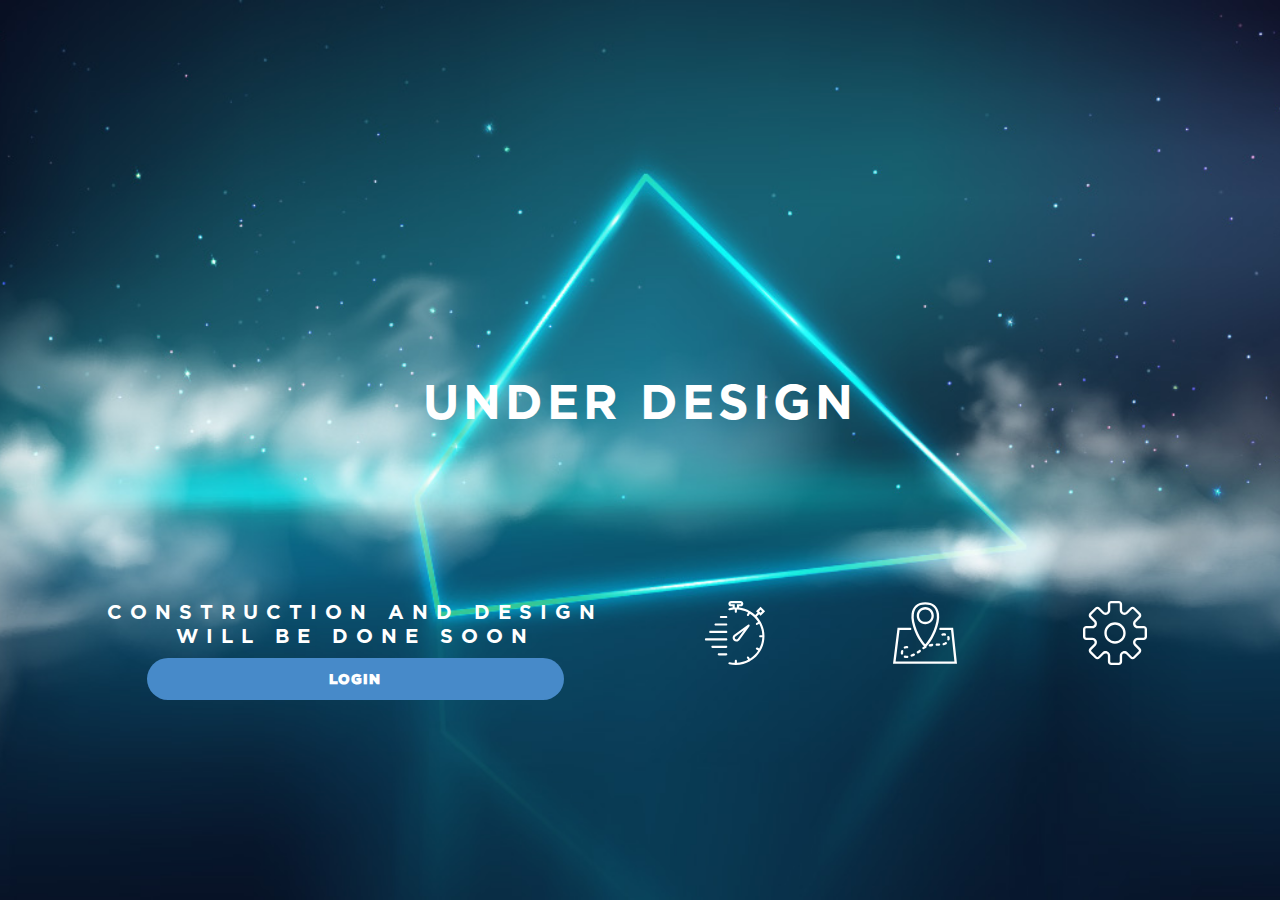
==== index.html @ 4c9754c4 "tour" ====
<!DOCTYPE html>
<html style="font-size: 16px;" lang="en">

<!---------------------------------------------------------------------->
<!------------------------------- Head --------------------------------->
<!---------------------------------------------------------------------->

<head>

    <meta name="viewport" content="width=device-width, initial-scale=1.0">
    <meta charset="utf-8">
    <meta name="keywords" content="">
    <meta name="description" content="">
    <title>Under design</title>
    <link rel="stylesheet" href="Layout/Default/CSS/index.css" media="screen">
<link rel="stylesheet" href="Docs/CSS/Bootstrap.css" media="screen">
    <script class="u-script" type="text/javascript" src="Docs/JS/Bootstrap.js" defer=""></script>
    <script class="u-script" type="text/javascript" src="Docs/JS/jquery.js" defer=""></script>
    
    <meta name="theme-color" content="#478ac9">
    <meta property="og:title" content="Under design">
    <meta property="og:description" content="">
    <meta property="og:type" content="website">

  </head>

<!---------------------------------------------------------------------->
<!------------------------------- Body --------------------------------->
<!---------------------------------------------------------------------->

  <body data-path-to-root="index.html" data-include-products="false" class="u-body u-xl-mode" data-lang="en">

<!---------------------------------------------------------------------->
<!--------------------------- HomePage --------------------------------->
<!---------------------------------------------------------------------->

    <section class="u-clearfix u-image u-section-1" id="carousel_d41f">
      <div class="u-clearfix u-sheet u-sheet-1">
        <h3 class="u-align-center u-text u-text-body-alt-color u-text-1"> Under design</h3>
        <div class="data-layout-selected u-clearfix u-expanded-width u-layout-wrap u-layout-wrap-1">
          <div class="u-gutter-0 u-layout">
            <div class="u-layout-row">
              <div class="u-align-center u-container-style u-layout-cell u-left-cell u-size-30 u-size-30-md u-layout-cell-1">
                <div class="u-container-layout u-container-layout-1">
                  <h5 class="u-text u-text-body-alt-color u-text-2"> Construction and design will be done soon</h5>
                  <a href="Includes/Languages/English/Login.html" class="u-btn u-btn-round u-button-style u-hover-palette-1-light-1 u-palette-1-base u-radius u-btn-1">Login</a>
                </div>
              </div>
              <div class="u-align-center u-container-style u-layout-cell u-size-10 u-size-30-md u-layout-cell-2">
                <div class="u-container-layout u-valign-top u-container-layout-2"><span class="u-icon u-icon-circle u-text-body-alt-color u-icon-1"><svg class="u-svg-link" preserveAspectRatio="xMidYMin slice" viewBox="0 0 60 60" ><use xmlns:xlink="http://www.w3.org/1999/xlink" xlink:href="#svg-dabe"></use></svg><svg class="u-svg-content" viewBox="0 0 60 60" x="0px" y="0px" id="svg-dabe" style="enable-background:new 0 0 60 60;"><g><path d="M31.634,37.989c1.041-0.081,1.99-0.612,2.606-1.459l9.363-12.944c0.287-0.397,0.244-0.945-0.104-1.293   c-0.348-0.347-0.896-0.39-1.293-0.104L29.26,31.555c-0.844,0.614-1.375,1.563-1.456,2.604s0.296,2.06,1.033,2.797   C29.508,37.628,30.413,38,31.354,38C31.447,38,31.54,37.996,31.634,37.989z M29.798,34.315c0.035-0.457,0.269-0.874,0.637-1.142   l7.897-5.713l-5.711,7.895c-0.27,0.371-0.687,0.604-1.144,0.64c-0.455,0.03-0.902-0.128-1.227-0.453   C29.928,35.219,29.762,34.771,29.798,34.315z"></path><path d="M54.034,19.564c-0.01-0.021-0.01-0.043-0.021-0.064c-0.012-0.02-0.031-0.031-0.044-0.05   c-1.011-1.734-2.207-3.347-3.565-4.809l2.148-2.147l1.414,1.414l4.242-4.243l-4.242-4.242l-4.243,4.242l1.415,1.415l-2.148,2.147   c-1.462-1.358-3.074-2.555-4.809-3.566c-0.019-0.013-0.03-0.032-0.05-0.044c-0.021-0.012-0.043-0.011-0.064-0.022   c-3.093-1.782-6.568-2.969-10.273-3.404V5h1.5c1.379,0,2.5-1.121,2.5-2.5S36.672,0,35.293,0h-9c-1.379,0-2.5,1.121-2.5,2.5   s1.121,2.5,2.5,2.5h1.5v1.156c-1.08,0.115-2.158,0.291-3.224,0.535c-0.538,0.123-0.875,0.66-0.751,1.198   c0.123,0.538,0.66,0.876,1.198,0.751c0.92-0.211,1.849-0.37,2.78-0.477l1.073-0.083c0.328-0.025,0.63-0.043,0.924-0.057V10   c0,0.553,0.447,1,1,1s1-0.447,1-1V8.03c3.761,0.173,7.305,1.183,10.456,2.845l-0.986,1.707c-0.276,0.479-0.112,1.09,0.366,1.366   c0.157,0.091,0.329,0.134,0.499,0.134c0.346,0,0.682-0.179,0.867-0.5l0.983-1.703c3.129,1.985,5.787,4.643,7.772,7.772   l-1.703,0.983C49.57,20.91,49.406,21.521,49.683,22c0.186,0.321,0.521,0.5,0.867,0.5c0.17,0,0.342-0.043,0.499-0.134l1.707-0.986   c1.685,3.196,2.698,6.798,2.849,10.619H53.63c-0.553,0-1,0.447-1,1s0.447,1,1,1h1.975c-0.151,3.821-1.164,7.423-2.849,10.619   l-1.707-0.986c-0.478-0.276-1.09-0.114-1.366,0.366c-0.276,0.479-0.112,1.09,0.366,1.366l1.703,0.983   c-1.985,3.129-4.643,5.787-7.772,7.772l-0.983-1.703c-0.277-0.48-0.89-0.643-1.366-0.366c-0.479,0.276-0.643,0.888-0.366,1.366   l0.986,1.707c-3.151,1.662-6.695,2.672-10.456,2.845V56c0-0.553-0.447-1-1-1s-1,0.447-1,1v1.976   c-1.597-0.055-3.199-0.255-4.776-0.617c-0.538-0.129-1.075,0.213-1.198,0.751c-0.124,0.538,0.213,1.075,0.751,1.198   C26.568,59.768,28.607,60,30.63,60c0.049,0,0.096-0.003,0.145-0.004c0.007,0,0.012,0.004,0.018,0.004   c0.008,0,0.015-0.005,0.023-0.005c4.807-0.033,9.317-1.331,13.219-3.573c0.031-0.014,0.064-0.021,0.094-0.039   c0.02-0.012,0.031-0.031,0.05-0.044c4.039-2.354,7.414-5.725,9.773-9.761c0.019-0.027,0.043-0.048,0.06-0.078   c0.012-0.021,0.011-0.043,0.021-0.064C56.317,42.476,57.63,37.89,57.63,33S56.317,23.524,54.034,19.564z M53.965,8.251l1.414,1.414   l-1.414,1.415L52.55,9.665L53.965,8.251z M29.793,6.021V3h-3.5c-0.275,0-0.5-0.225-0.5-0.5s0.225-0.5,0.5-0.5h9   c0.275,0,0.5,0.225,0.5,0.5S35.568,3,35.293,3h-3.5v3.021C31.445,6.007,31.113,6,30.793,6c-0.028,0-0.06,0.002-0.088,0.002   C30.68,6.002,30.655,6,30.63,6c-0.164,0-0.328,0.011-0.492,0.014C30.022,6.017,29.913,6.016,29.793,6.021z"></path><path d="M21.793,14h-5c-0.553,0-1,0.447-1,1s0.447,1,1,1h5c0.553,0,1-0.447,1-1S22.346,14,21.793,14z"></path><path d="M21.793,21h-10c-0.553,0-1,0.447-1,1s0.447,1,1,1h10c0.553,0,1-0.447,1-1S22.346,21,21.793,21z"></path><path d="M21.793,28h-15c-0.553,0-1,0.447-1,1s0.447,1,1,1h15c0.553,0,1-0.447,1-1S22.346,28,21.793,28z"></path><path d="M21.793,35h-19c-0.553,0-1,0.447-1,1s0.447,1,1,1h19c0.553,0,1-0.447,1-1S22.346,35,21.793,35z"></path><path d="M21.793,42h-13c-0.553,0-1,0.447-1,1s0.447,1,1,1h13c0.553,0,1-0.447,1-1S22.346,42,21.793,42z"></path><path d="M21.793,49h-7c-0.553,0-1,0.447-1,1s0.447,1,1,1h7c0.553,0,1-0.447,1-1S22.346,49,21.793,49z"></path>
                </g></svg></span>
                </div>
              </div>
              <div class="u-align-center u-container-style u-layout-cell u-size-10 u-size-30-md u-layout-cell-3">
                <div class="u-container-layout u-valign-top u-container-layout-3"><span class="u-icon u-icon-circle u-text-body-alt-color u-icon-2"><svg class="u-svg-link" preserveAspectRatio="xMidYMin slice" viewBox="0 0 55.017 55.017" ><use xmlns:xlink="http://www.w3.org/1999/xlink" xlink:href="#svg-2341"></use></svg><svg class="u-svg-content" viewBox="0 0 55.017 55.017" x="0px" y="0px" id="svg-2341" style="enable-background:new 0 0 55.017 55.017;"><g><path d="M51.688,23.013H40.789c-0.553,0-1,0.447-1,1s0.447,1,1,1h9.102l2.899,27H2.268l3.403-27h9.118c0.553,0,1-0.447,1-1   s-0.447-1-1-1H3.907L0,54.013h55.017L51.688,23.013z"></path><path d="M26.654,38.968c-0.147,0.087-0.304,0.164-0.445,0.255c-0.22,0.142-0.435,0.291-0.646,0.445   c-0.445,0.327-0.541,0.953-0.215,1.398c0.196,0.267,0.5,0.408,0.808,0.408c0.205,0,0.412-0.063,0.591-0.193   c0.178-0.131,0.359-0.257,0.548-0.379c0.321-0.208,0.662-0.403,1.014-0.581c0.468-0.237,0.658-0.791,0.462-1.269   c0.008-0.008,0.018-0.014,0.025-0.022c1.809-1.916,7.905-9.096,10.429-21.058c0.512-2.426,0.627-4.754,0.342-6.919   c-0.86-6.575-4.945-10.051-11.813-10.051c-6.866,0-10.951,3.476-11.813,10.051c-0.284,2.166-0.169,4.494,0.343,6.919   C18.783,29.818,24.783,36.97,26.654,38.968z M17.924,11.314c0.733-5.592,3.949-8.311,9.831-8.311c5.883,0,9.098,2.719,9.83,8.311   c0.255,1.94,0.148,4.043-0.316,6.247C35,28.314,29.59,35.137,27.755,37.207c-1.837-2.072-7.246-8.898-9.514-19.646   C17.776,15.357,17.67,13.255,17.924,11.314z"></path><path d="M27.755,19.925c4.051,0,7.346-3.295,7.346-7.346s-3.295-7.346-7.346-7.346s-7.346,3.295-7.346,7.346   S23.704,19.925,27.755,19.925z M27.755,7.234c2.947,0,5.346,2.398,5.346,5.346s-2.398,5.346-5.346,5.346s-5.346-2.398-5.346-5.346   S24.808,7.234,27.755,7.234z"></path><path d="M31.428,37.17c-0.54,0.114-0.884,0.646-0.769,1.187c0.1,0.47,0.515,0.791,0.977,0.791c0.069,0,0.14-0.007,0.21-0.022   c0.586-0.124,1.221-0.229,1.886-0.313c0.548-0.067,0.938-0.567,0.869-1.115c-0.068-0.549-0.563-0.945-1.115-0.869   C32.763,36.918,32.07,37.033,31.428,37.17z"></path><path d="M36.599,37.576c0.022,0.537,0.466,0.957,0.998,0.957c0.015,0,0.029,0,0.044-0.001l2.001-0.083   c0.551-0.025,0.979-0.493,0.953-1.044c-0.025-0.553-0.539-0.984-1.044-0.954l-1.996,0.083   C37.003,36.557,36.575,37.023,36.599,37.576z"></path><path d="M22.433,42.177c-0.514,0.388-1.045,0.761-1.58,1.107c-0.463,0.301-0.595,0.92-0.294,1.384   c0.191,0.295,0.513,0.455,0.84,0.455c0.187,0,0.375-0.052,0.544-0.161c0.573-0.372,1.144-0.772,1.695-1.188   c0.44-0.333,0.528-0.96,0.196-1.401C23.501,41.936,22.876,41.844,22.433,42.177z"></path><path d="M44.72,35.583c-0.338,0.237-0.777,0.409-1.346,0.526c-0.541,0.111-0.889,0.641-0.777,1.182   c0.098,0.473,0.514,0.798,0.979,0.798c0.067,0,0.135-0.007,0.203-0.021c0.842-0.174,1.526-0.452,2.096-0.853l0.134-0.098   c0.44-0.334,0.527-0.961,0.194-1.401c-0.334-0.44-0.96-0.526-1.401-0.194L44.72,35.583z"></path><path d="M8.86,43.402c0.145-0.533-0.171-1.082-0.704-1.226c-0.529-0.149-1.082,0.169-1.226,0.704   c-0.126,0.464-0.201,0.938-0.225,1.405C6.7,44.4,6.697,44.516,6.697,44.638c0.001,0.196,0.01,0.392,0.029,0.587   c0.053,0.515,0.487,0.898,0.994,0.898c0.033,0,0.067-0.002,0.103-0.005c0.549-0.057,0.949-0.547,0.894-1.097   c-0.014-0.131-0.019-0.264-0.02-0.39c0-0.083,0.003-0.166,0.007-0.248C8.72,44.059,8.772,43.728,8.86,43.402z"></path><path d="M44.698,27.81c-0.794-0.106-1.604-0.041-2.386,0.181c-0.532,0.149-0.841,0.702-0.69,1.233   c0.124,0.441,0.525,0.729,0.961,0.729c0.091,0,0.182-0.012,0.272-0.038c0.52-0.146,1.055-0.192,1.575-0.122   c0.562,0.07,1.052-0.311,1.125-0.857C45.629,28.387,45.245,27.884,44.698,27.81z"></path><path d="M46.688,32.764c-0.163,0.527,0.133,1.088,0.66,1.25c0.099,0.031,0.197,0.045,0.295,0.045c0.428,0,0.823-0.275,0.955-0.705   c0.099-0.318,0.16-0.641,0.183-0.963c0.005-0.083,0.008-0.167,0.008-0.25c0-0.468-0.086-0.937-0.255-1.392   c-0.192-0.519-0.771-0.781-1.285-0.59c-0.519,0.192-0.782,0.768-0.59,1.285c0.086,0.232,0.13,0.467,0.13,0.696l-0.003,0.117   C46.774,32.423,46.742,32.589,46.688,32.764z"></path><path d="M17.481,45.164c-0.586,0.275-1.183,0.53-1.774,0.759c-0.515,0.198-0.771,0.777-0.572,1.293   c0.153,0.396,0.531,0.64,0.933,0.64c0.12,0,0.242-0.021,0.36-0.067c0.635-0.245,1.275-0.519,1.903-0.813   c0.5-0.234,0.715-0.83,0.48-1.33C18.578,45.145,17.984,44.928,17.481,45.164z"></path><path d="M10.201,41.001c0.161,0,0.325-0.039,0.478-0.122c0.288-0.157,0.595-0.255,0.911-0.289c0.135-0.016,0.273-0.016,0.406,0.002   c0.563,0.073,1.05-0.313,1.122-0.86c0.072-0.548-0.313-1.05-0.86-1.122c-0.298-0.039-0.601-0.041-0.891-0.008   c-0.574,0.063-1.128,0.239-1.646,0.521c-0.485,0.265-0.664,0.871-0.399,1.356C9.504,40.813,9.847,41.001,10.201,41.001z"></path><path d="M9.993,48.842c0.216,0.056,0.436,0.098,0.654,0.124c0.256,0.031,0.512,0.047,0.769,0.047c0.313,0,0.627-0.022,0.94-0.062   c0.548-0.069,0.937-0.569,0.867-1.117s-0.567-0.934-1.117-0.867c-0.404,0.052-0.812,0.064-1.216,0.015   c-0.132-0.017-0.264-0.042-0.394-0.075c-0.535-0.143-1.08,0.181-1.22,0.716C9.139,48.158,9.459,48.704,9.993,48.842z"></path>
                </g></svg></span>
                </div>
              </div>
              <div class="u-align-center u-container-style u-layout-cell u-right-cell u-size-10 u-size-30-md u-layout-cell-4">
                <div class="u-container-layout u-valign-top u-container-layout-4"><span class="u-icon u-icon-circle u-text-body-alt-color u-icon-3"><svg class="u-svg-link" preserveAspectRatio="xMidYMin slice" viewBox="0 0 54 54" ><use xmlns:xlink="http://www.w3.org/1999/xlink" xlink:href="#svg-b0f9"></use></svg><svg class="u-svg-content" viewBox="0 0 54 54" x="0px" y="0px" id="svg-b0f9" style="enable-background:new 0 0 54 54;"><g><path d="M51.22,21h-5.052c-0.812,0-1.481-0.447-1.792-1.197s-0.153-1.54,0.42-2.114l3.572-3.571   c0.525-0.525,0.814-1.224,0.814-1.966c0-0.743-0.289-1.441-0.814-1.967l-4.553-4.553c-1.05-1.05-2.881-1.052-3.933,0l-3.571,3.571   c-0.574,0.573-1.366,0.733-2.114,0.421C33.447,9.313,33,8.644,33,7.832V2.78C33,1.247,31.753,0,30.22,0H23.78   C22.247,0,21,1.247,21,2.78v5.052c0,0.812-0.447,1.481-1.197,1.792c-0.748,0.313-1.54,0.152-2.114-0.421l-3.571-3.571   c-1.052-1.052-2.883-1.05-3.933,0l-4.553,4.553c-0.525,0.525-0.814,1.224-0.814,1.967c0,0.742,0.289,1.44,0.814,1.966l3.572,3.571   c0.573,0.574,0.73,1.364,0.42,2.114S8.644,21,7.832,21H2.78C1.247,21,0,22.247,0,23.78v6.439C0,31.753,1.247,33,2.78,33h5.052   c0.812,0,1.481,0.447,1.792,1.197s0.153,1.54-0.42,2.114l-3.572,3.571c-0.525,0.525-0.814,1.224-0.814,1.966   c0,0.743,0.289,1.441,0.814,1.967l4.553,4.553c1.051,1.051,2.881,1.053,3.933,0l3.571-3.572c0.574-0.573,1.363-0.731,2.114-0.42   c0.75,0.311,1.197,0.98,1.197,1.792v5.052c0,1.533,1.247,2.78,2.78,2.78h6.439c1.533,0,2.78-1.247,2.78-2.78v-5.052   c0-0.812,0.447-1.481,1.197-1.792c0.751-0.312,1.54-0.153,2.114,0.42l3.571,3.572c1.052,1.052,2.883,1.05,3.933,0l4.553-4.553   c0.525-0.525,0.814-1.224,0.814-1.967c0-0.742-0.289-1.44-0.814-1.966l-3.572-3.571c-0.573-0.574-0.73-1.364-0.42-2.114   S45.356,33,46.168,33h5.052c1.533,0,2.78-1.247,2.78-2.78V23.78C54,22.247,52.753,21,51.22,21z M52,30.22   C52,30.65,51.65,31,51.22,31h-5.052c-1.624,0-3.019,0.932-3.64,2.432c-0.622,1.5-0.295,3.146,0.854,4.294l3.572,3.571   c0.305,0.305,0.305,0.8,0,1.104l-4.553,4.553c-0.304,0.304-0.799,0.306-1.104,0l-3.571-3.572c-1.149-1.149-2.794-1.474-4.294-0.854   c-1.5,0.621-2.432,2.016-2.432,3.64v5.052C31,51.65,30.65,52,30.22,52H23.78C23.35,52,23,51.65,23,51.22v-5.052   c0-1.624-0.932-3.019-2.432-3.64c-0.503-0.209-1.021-0.311-1.533-0.311c-1.014,0-1.997,0.4-2.761,1.164l-3.571,3.572   c-0.306,0.306-0.801,0.304-1.104,0l-4.553-4.553c-0.305-0.305-0.305-0.8,0-1.104l3.572-3.571c1.148-1.148,1.476-2.794,0.854-4.294   C10.851,31.932,9.456,31,7.832,31H2.78C2.35,31,2,30.65,2,30.22V23.78C2,23.35,2.35,23,2.78,23h5.052   c1.624,0,3.019-0.932,3.64-2.432c0.622-1.5,0.295-3.146-0.854-4.294l-3.572-3.571c-0.305-0.305-0.305-0.8,0-1.104l4.553-4.553   c0.304-0.305,0.799-0.305,1.104,0l3.571,3.571c1.147,1.147,2.792,1.476,4.294,0.854C22.068,10.851,23,9.456,23,7.832V2.78   C23,2.35,23.35,2,23.78,2h6.439C30.65,2,31,2.35,31,2.78v5.052c0,1.624,0.932,3.019,2.432,3.64   c1.502,0.622,3.146,0.294,4.294-0.854l3.571-3.571c0.306-0.305,0.801-0.305,1.104,0l4.553,4.553c0.305,0.305,0.305,0.8,0,1.104   l-3.572,3.571c-1.148,1.148-1.476,2.794-0.854,4.294c0.621,1.5,2.016,2.432,3.64,2.432h5.052C51.65,23,52,23.35,52,23.78V30.22z"></path><path d="M27,18c-4.963,0-9,4.037-9,9s4.037,9,9,9s9-4.037,9-9S31.963,18,27,18z M27,34c-3.859,0-7-3.141-7-7s3.141-7,7-7   s7,3.141,7,7S30.859,34,27,34z"></path>
                </g></svg></span>
                </div>
              </div>
            </div>
          </div>
        </div>
      </div>
    </section>
  
</body>
</html>
---- Layout/Default/CSS/index.css ----
.u-section-1 {
  background-image: url("../images/11.jpg");
  background-position: 50% 50%;
}

.u-section-1 .u-sheet-1 {
  min-height: 100vh;
}

.u-section-1 .u-text-1 {
  text-transform: uppercase;
  letter-spacing: 4px;
  font-weight: 500;
  font-size: 3rem;
  width: 740px;
  margin: 377px auto 0;
}

.u-section-1 .u-layout-wrap-1 {
  margin: 136px auto 0 0;
}

.u-section-1 .u-layout-cell-1 {
  min-height: 174px;
}

.u-section-1 .u-container-layout-1 {
  padding: 30px;
}

.u-section-1 .u-text-2 {
  margin-top: 0;
  text-transform: uppercase;
  letter-spacing: 8px;
  font-weight: 500;
  margin-bottom: 0;
}

.u-section-1 .u-btn-1 {
  --radius: 50px;
  font-weight: 700;
  text-transform: uppercase;
  font-size: 0.875rem;
  letter-spacing: 1px;
  margin: 9px auto 0;
  padding: 10px 183px 10px 182px;
}

.u-section-1 .u-layout-cell-2 {
  min-height: 174px;
}

.u-section-1 .u-container-layout-2 {
  padding: 30px;
}

.u-section-1 .u-icon-1 {
  height: 64px;
  width: 64px;
  margin: 0 auto;
}

.u-section-1 .u-layout-cell-3 {
  min-height: 174px;
}

.u-section-1 .u-container-layout-3 {
  padding: 30px;
}

.u-section-1 .u-icon-2 {
  height: 64px;
  width: 64px;
  margin: 0 auto;
}

.u-section-1 .u-layout-cell-4 {
  min-height: 174px;
}

.u-section-1 .u-container-layout-4 {
  padding: 30px;
}

.u-section-1 .u-icon-3 {
  height: 64px;
  width: 64px;
  margin: 0 auto;
}

@media (max-width: 1199px) {
  .u-section-1 .u-layout-wrap-1 {
    margin-right: initial;
    margin-left: initial;
  }

  .u-section-1 .u-layout-cell-1 {
    min-height: 143px;
  }

  .u-section-1 .u-layout-cell-2 {
    min-height: 143px;
  }

  .u-section-1 .u-layout-cell-3 {
    min-height: 143px;
  }

  .u-section-1 .u-layout-cell-4 {
    min-height: 143px;
  }
}

@media (max-width: 991px) {
  .u-section-1 .u-text-1 {
    width: 720px;
  }

  .u-section-1 .u-layout-cell-1 {
    min-height: 100px;
  }

  .u-section-1 .u-layout-cell-2 {
    min-height: 100px;
  }

  .u-section-1 .u-layout-cell-3 {
    min-height: 100px;
  }

  .u-section-1 .u-layout-cell-4 {
    min-height: 100px;
  }
}

@media (max-width: 767px) {
  .u-section-1 .u-text-1 {
    width: 540px;
  }

  .u-section-1 .u-container-layout-1 {
    padding-left: 10px;
    padding-right: 10px;
  }

  .u-section-1 .u-container-layout-2 {
    padding-left: 10px;
    padding-right: 10px;
  }

  .u-section-1 .u-container-layout-3 {
    padding-left: 10px;
    padding-right: 10px;
  }

  .u-section-1 .u-container-layout-4 {
    padding-left: 10px;
    padding-right: 10px;
  }
}

@media (max-width: 575px) {
  .u-section-1 .u-text-1 {
    width: 340px;
  }
}@font-face {
  font-family: 'GothamBold';
  font-style: normal;
  font-weight: 400;
  src: url(../Fonts/GothamBold.otf);
}@font-face {
  font-family: 'GothamRegular';
  font-style: normal;
  font-weight: 400;
  src: url(../Fonts/GothamRegular.otf);
}
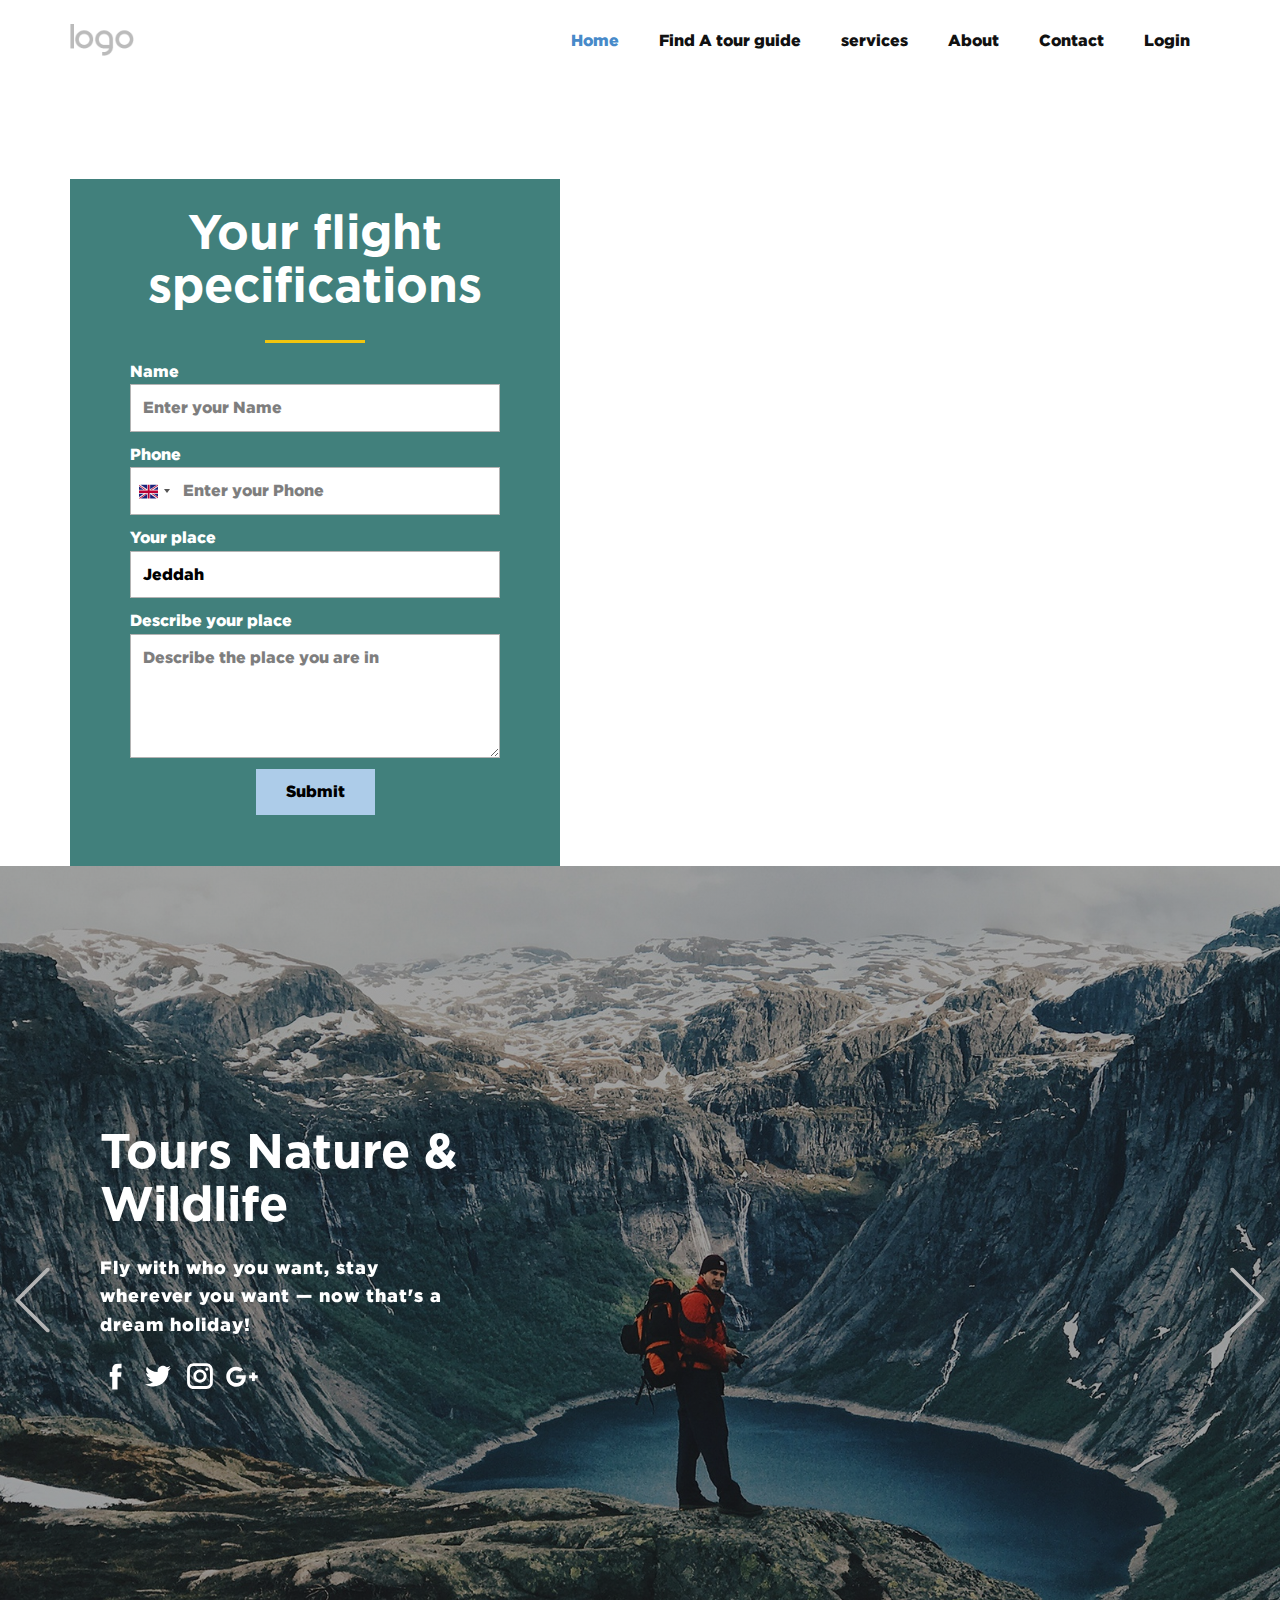
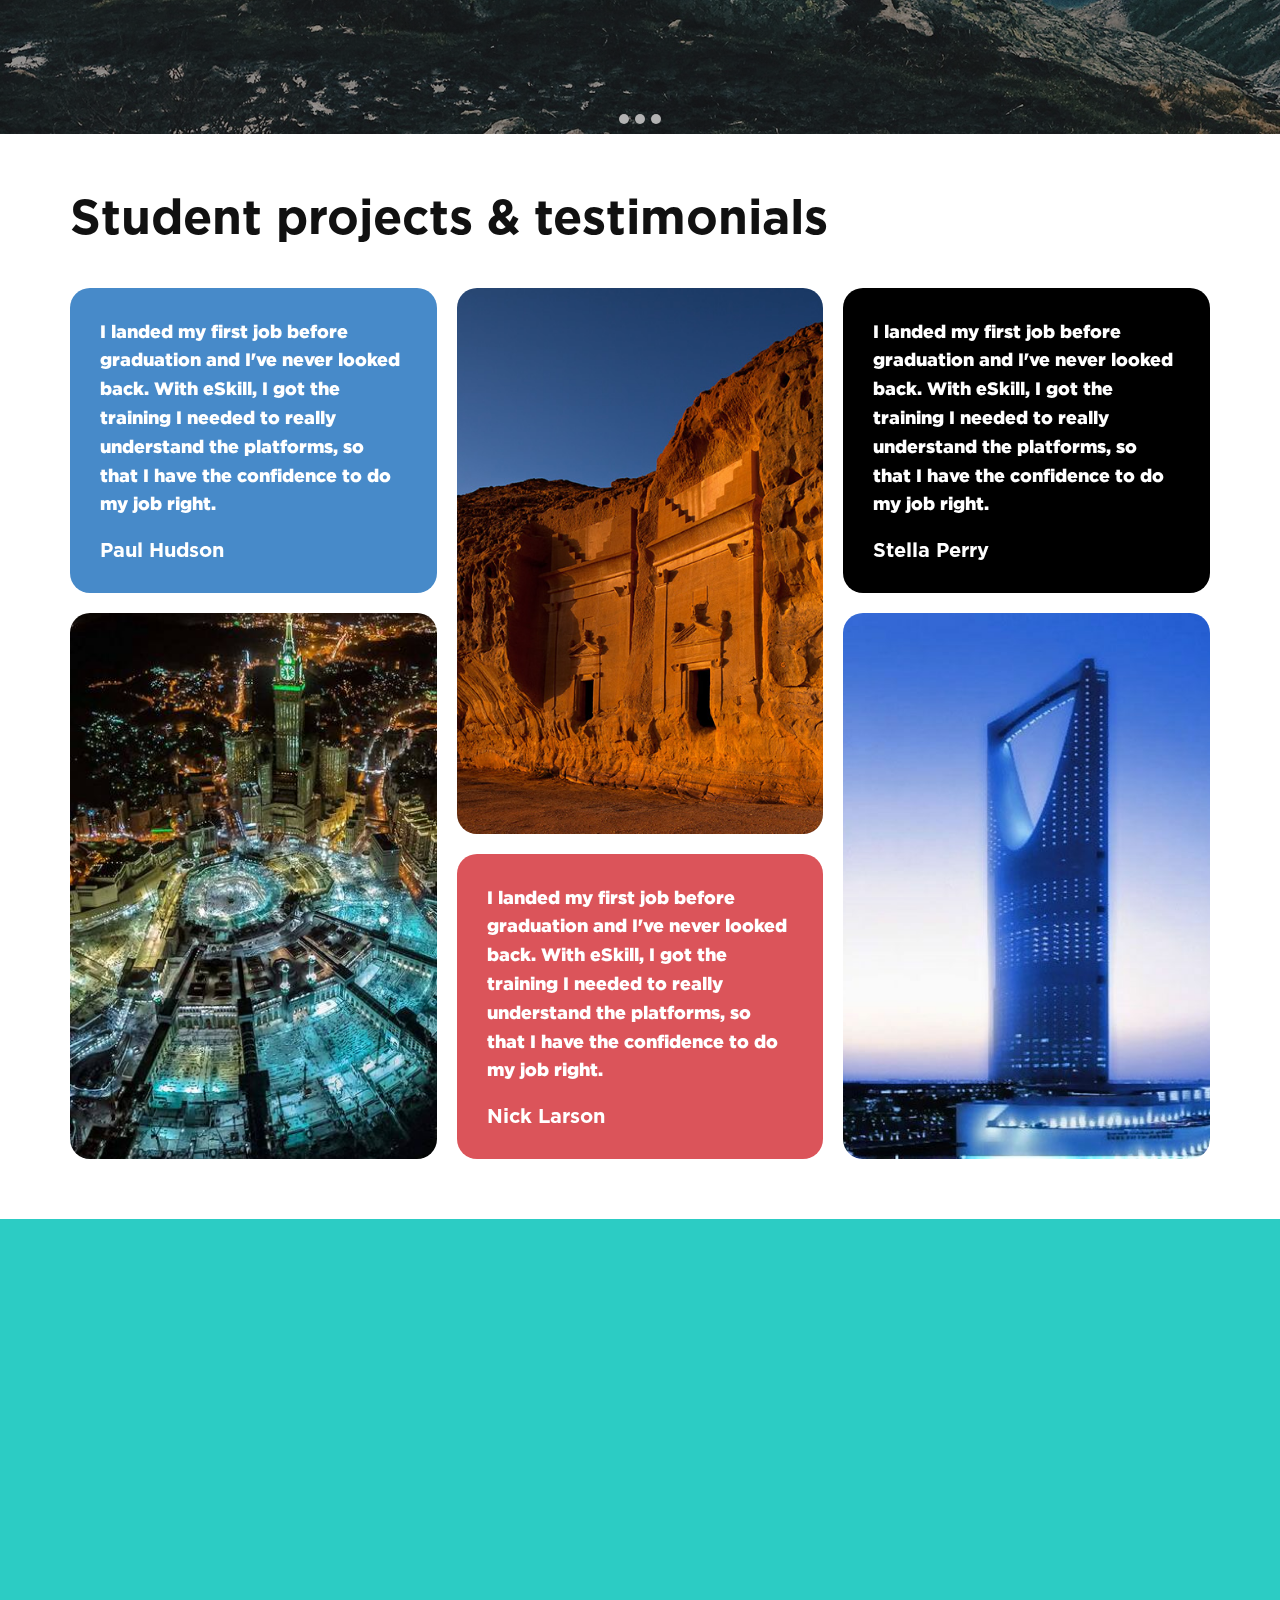
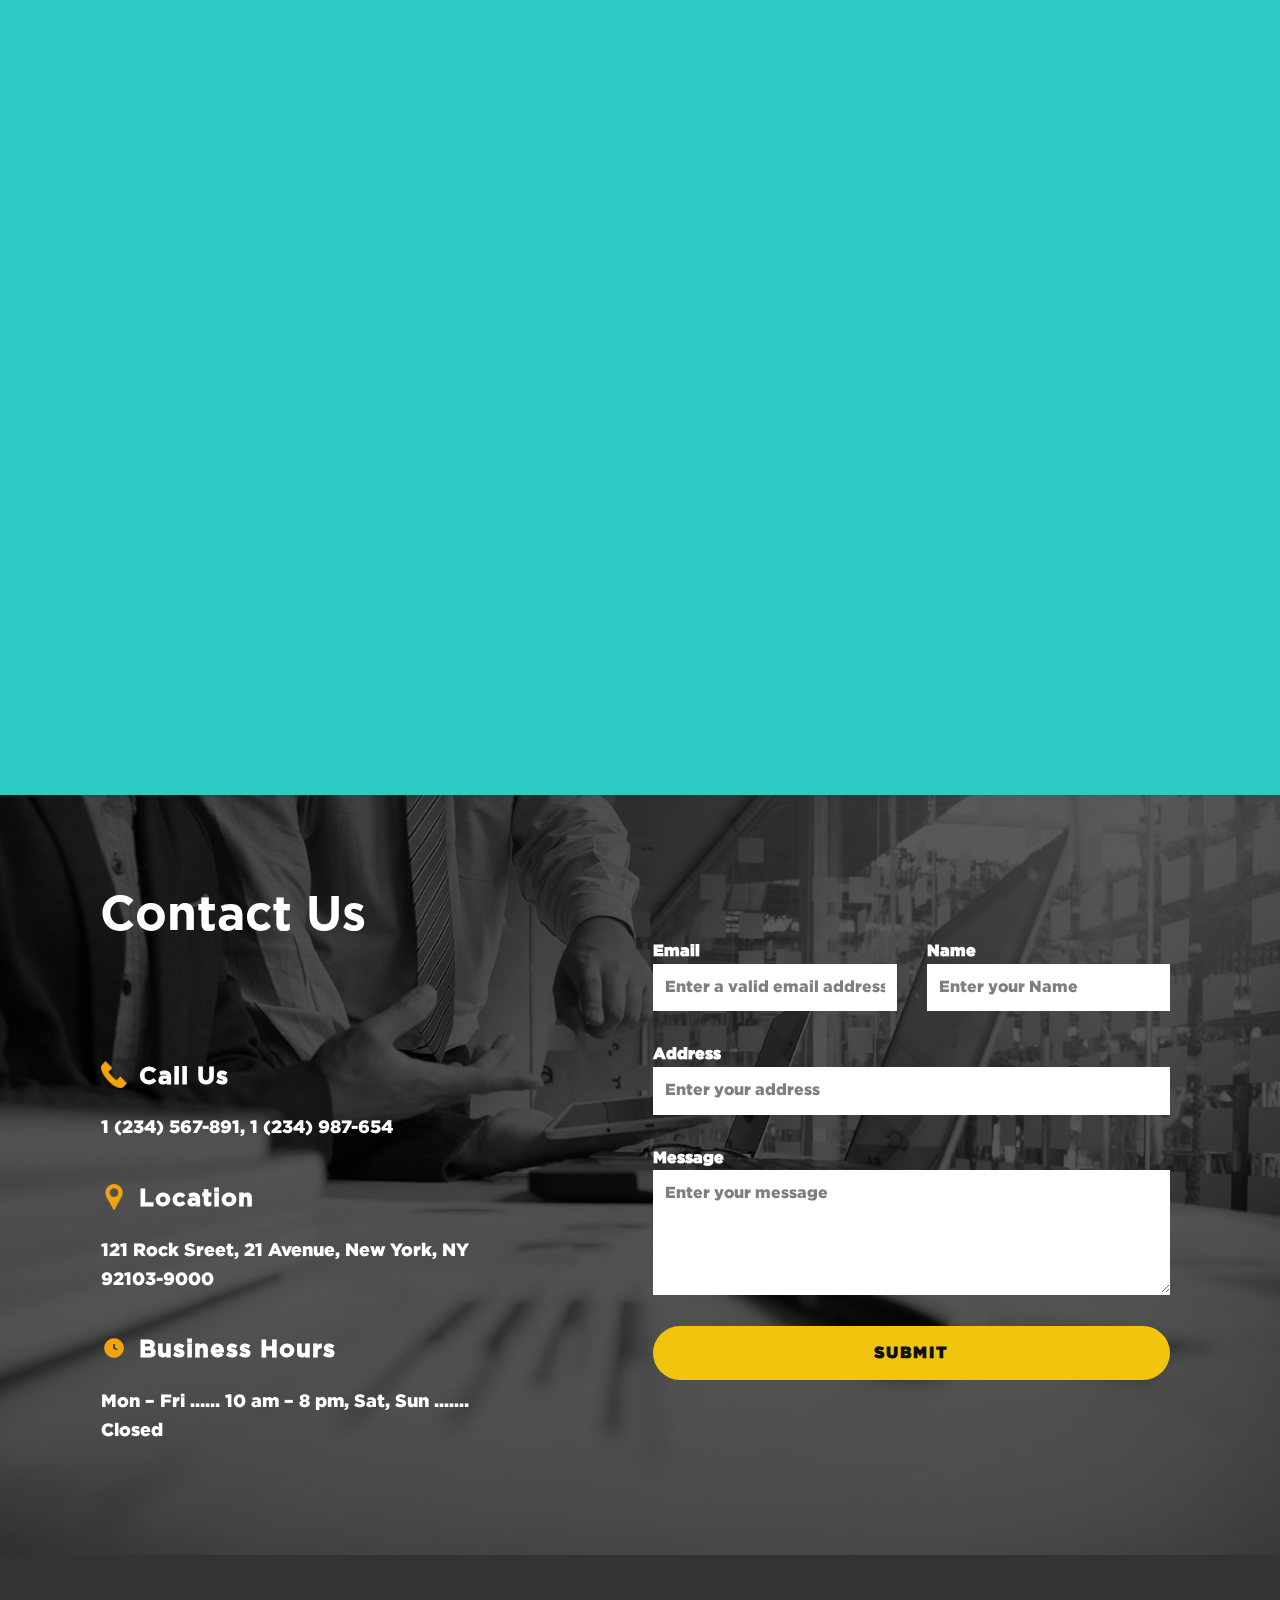
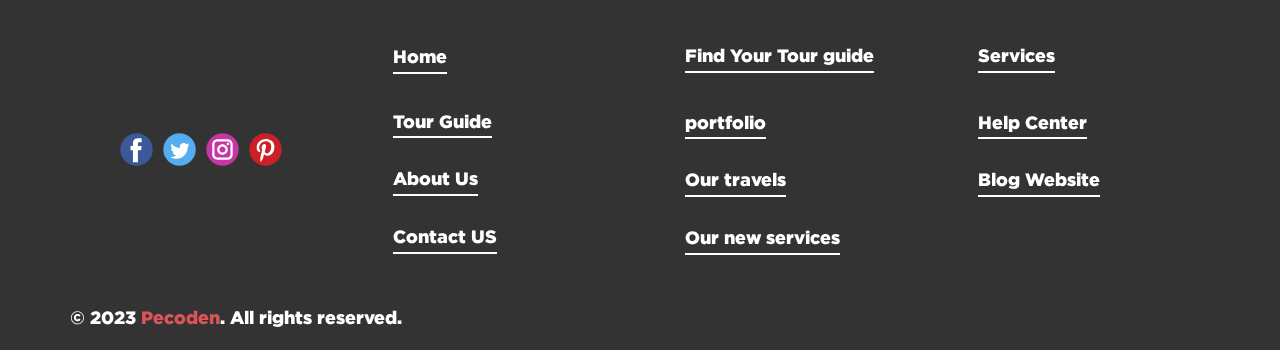
==== commit 298b71a2: "add files" ====
--- a/index.html
+++ b/index.html
@@ -1,71 +1,397 @@
 <!DOCTYPE html>
-<html style="font-size: 16px;" lang="en">
-
-<!---------------------------------------------------------------------->
-<!------------------------------- Head --------------------------------->
-<!---------------------------------------------------------------------->
-
-<head>
-
+<html style="font-size: 16px;" lang="en"><head>
     <meta name="viewport" content="width=device-width, initial-scale=1.0">
     <meta charset="utf-8">
     <meta name="keywords" content="">
     <meta name="description" content="">
-    <title>Under design</title>
-    <link rel="stylesheet" href="Layout/Default/CSS/index.css" media="screen">
-<link rel="stylesheet" href="Docs/CSS/Bootstrap.css" media="screen">
+    <title>Home</title>
+    <link rel="stylesheet" href="Docs/CSS/Bootstrap.css" media="screen">
+<link rel="stylesheet" href="Layout/Default/CSS/Home.css" media="screen">
+    <script class="u-script" type="text/javascript" src="Docs/JS/jquery.js" defer=""></script>
     <script class="u-script" type="text/javascript" src="Docs/JS/Bootstrap.js" defer=""></script>
-    <script class="u-script" type="text/javascript" src="Docs/JS/jquery.js" defer=""></script>
+    <meta name="referrer" content="origin">
+    
+    <link id="u-page-google-font" rel="stylesheet" href="https://fonts.googleapis.com/css?family=Montserrat:100,100i,200,200i,300,300i,400,400i,500,500i,600,600i,700,700i,800,800i,900,900i|PT+Sans:400,400i,700,700i">
+    
     
     <meta name="theme-color" content="#478ac9">
-    <meta property="og:title" content="Under design">
+    <meta property="og:title" content="Home">
     <meta property="og:description" content="">
     <meta property="og:type" content="website">
-
-  </head>
-
-<!---------------------------------------------------------------------->
-<!------------------------------- Body --------------------------------->
-<!---------------------------------------------------------------------->
-
-  <body data-path-to-root="index.html" data-include-products="false" class="u-body u-xl-mode" data-lang="en">
-
-<!---------------------------------------------------------------------->
-<!--------------------------- HomePage --------------------------------->
-<!---------------------------------------------------------------------->
-
-    <section class="u-clearfix u-image u-section-1" id="carousel_d41f">
+  <meta data-intl-tel-input-cdn-path="intlTelInput/"></head>
+  <body data-home-page="index.html" data-home-page-title="Home" data-path-to-root="./" data-include-products="false" class="u-body u-xl-mode" data-lang="en"><header class="u-clearfix u-header u-header" id="sec-9969"><div class="u-clearfix u-sheet u-sheet-1">
+        <a href="index.html" class="u-image u-logo u-image-1" title="Home">
+          <img src="Layout/Default/images/default-logo.png" class="u-logo-image u-logo-image-1">
+        </a>
+        <nav class="u-menu u-menu-one-level u-offcanvas u-menu-1">
+          <div class="menu-collapse" style="font-size: 1rem; letter-spacing: 0px;">
+            <a class="u-button-style u-custom-left-right-menu-spacing u-custom-padding-bottom u-custom-top-bottom-menu-spacing u-nav-link u-text-active-palette-1-base u-text-hover-palette-2-base" href="#">
+              <svg class="u-svg-link" viewBox="0 0 24 24"><use xmlns:xlink="http://www.w3.org/1999/xlink" xlink:href="#menu-hamburger"></use></svg>
+              <svg class="u-svg-content" version="1.1" id="menu-hamburger" viewBox="0 0 16 16" x="0px" y="0px" xmlns:xlink="http://www.w3.org/1999/xlink" xmlns="http://www.w3.org/2000/svg"><g><rect y="1" width="16" height="2"></rect><rect y="7" width="16" height="2"></rect><rect y="13" width="16" height="2"></rect>
+</g></svg>
+            </a>
+          </div>
+          <div class="u-custom-menu u-nav-container">
+            <ul class="u-nav u-unstyled u-nav-1"><li class="u-nav-item"><a class="u-button-style u-nav-link u-text-active-palette-1-base u-text-hover-palette-2-base" href="index.html" style="padding: 10px 20px;">Home</a>
+</li><li class="u-nav-item"><a class="u-button-style u-nav-link u-text-active-palette-1-base u-text-hover-palette-2-base" href="Includes/Languages/English/Tour-guide.html" style="padding: 10px 20px;">Find A tour guide</a>
+</li><li class="u-nav-item"><a class="u-button-style u-nav-link u-text-active-palette-1-base u-text-hover-palette-2-base" href="Includes/Languages/English/services.html" style="padding: 10px 20px;">services</a>
+</li><li class="u-nav-item"><a class="u-button-style u-nav-link u-text-active-palette-1-base u-text-hover-palette-2-base" href="Includes/Languages/English/About.html" style="padding: 10px 20px;">About</a>
+</li><li class="u-nav-item"><a class="u-button-style u-nav-link u-text-active-palette-1-base u-text-hover-palette-2-base" href="Includes/Languages/English/Contact.html" style="padding: 10px 20px;">Contact</a>
+</li><li class="u-nav-item"><a class="u-button-style u-nav-link u-text-active-palette-1-base u-text-hover-palette-2-base" href="Includes/Languages/English/Login.html" style="padding: 10px 20px;">Login</a>
+</li></ul>
+          </div>
+          <div class="u-custom-menu u-nav-container-collapse">
+            <div class="u-black u-container-style u-inner-container-layout u-opacity u-opacity-95 u-sidenav">
+              <div class="u-inner-container-layout u-sidenav-overflow">
+                <div class="u-menu-close"></div>
+                <ul class="u-align-center u-nav u-popupmenu-items u-unstyled u-nav-2"><li class="u-nav-item"><a class="u-button-style u-nav-link" href="index.html">Home</a>
+</li><li class="u-nav-item"><a class="u-button-style u-nav-link" href="Includes/Languages/English/Tour-guide.html">Find A tour guide</a>
+</li><li class="u-nav-item"><a class="u-button-style u-nav-link" href="Includes/Languages/English/services.html">services</a>
+</li><li class="u-nav-item"><a class="u-button-style u-nav-link" href="Includes/Languages/English/About.html">About</a>
+</li><li class="u-nav-item"><a class="u-button-style u-nav-link" href="Includes/Languages/English/Contact.html">Contact</a>
+</li><li class="u-nav-item"><a class="u-button-style u-nav-link" href="Includes/Languages/English/Login.html">Login</a>
+</li></ul>
+              </div>
+            </div>
+            <div class="u-black u-menu-overlay u-opacity u-opacity-70"></div>
+          </div>
+        </nav>
+      </div></header>
+    <section class="u-clearfix u-video u-section-1" id="sec-6d13">
+      <div class="u-background-video u-expanded" >
+        <div class="embed-responsive embed-responsive-1">
+          <iframe style="position: absolute;top: 0;left: 0;width: 100%;height: 100%;" class="embed-responsive-item" src="https://www.youtube.com/embed/VsJij8Sl6JE?playlist=VsJij8Sl6JE&amp;loop=1&amp;mute=1&amp;showinfo=0&amp;controls=0&amp;start=0&amp;autoplay=1" data-autoplay="1" frameborder="0" allowfullscreen=""></iframe>
+        </div>
+        <div class="u-video-shading"></div>
+      </div>
+      <div class="u-clearfix u-sheet u-valign-bottom u-sheet-1">
+        <div class="u-container-style u-group u-palette-4-dark-2 u-group-1">
+          <div class="u-container-layout u-container-layout-1">
+            <h2 class="u-align-center u-text u-text-default u-text-1"> Your flight specifications</h2>
+            <div class="u-border-3 u-border-palette-3-base u-line u-line-horizontal u-line-1"></div>
+            <div class="custom-expanded u-form u-form-1">
+              <form action="#" class="u-clearfix u-form-spacing-10 u-form-vertical u-inner-form" source="email" name="form-1" style="padding: 10px;">
+                <div class="u-form-group u-form-name">
+                  <label for="name-55ed" class="u-label">Name</label>
+                  <input type="text" placeholder="Enter your Name" id="name-55ed" name="name" class="u-input u-input-rectangle" required="">
+                </div>
+                <div class="u-form-group u-form-phone">
+                  <label for="email-55ed" class="u-label">Phone</label>
+                  <div class="iti iti--allow-dropdown">
+                    <div class="iti__flag-container">
+                      <div class="iti__selected-flag" role="combobox" aria-controls="iti-0__country-listbox" aria-owns="iti-0__country-listbox" aria-expanded="false" tabindex="0" title="United States: +1" aria-activedescendant="iti-0__item-us-preferred"><!--div class="iti__flag iti__us"></div-->
+                        <svg version="1.1" id="Layer_1" xmlns="http://www.w3.org/2000/svg" xmlns:xlink="http://www.w3.org/1999/xlink" x="0px" y="0px" width="112px" height="112px" viewBox="0 0 112 112" enable-background="new 0 0 112 112" xml:space="preserve" style="width: 1.2em; height: 1.2em;"><path fill="#EDEDED" d="M51.3,63.9V96h-3.5V70.7L11,96H7.1l39.8-27.3h-7.8L0,95.5v-7.8l27.5-19H0v-4.8C0,63.9,51.3,63.9,51.3,63.9z
+	 M61.7,96h3.4V70.7l37,25.3h9.9v-0.8L73.2,68.7H81l31,21.2v-3.1L85.4,68.7H112v-4.8H61.7V96z M51.3,16h-3.5v26.9L8.8,16H0v0.8
+	l40.9,28.1h-7.7L0,22.1v3.8l27.5,19H0v4.8h51.3V16z M67.3,44.9L109.4,16h-5.1L65.1,42.9V16h-3.4v33.7H112v-4.8H85.4L112,26.6v-7
+	L75,44.9H67.3z"></path><path fill="#1A237B" d="M65.1,42.9V16h39.2L65.1,42.9z M47.8,16h-39l39,26.9V16z M112,44.9V26.6L85.4,44.9H112z M112,86.8V68.7H85.4
+	L112,86.8z M11,96h36.8V70.7L11,96z M65.1,96h37l-37-25.3V96z M0,68.7v19l27.5-19H0z M0,25.9v19h27.5L0,25.9z"></path><path fill="#BD0034" d="M112,16v3.6L75,44.9h-7.7L109.4,16H112z M73.2,68.7L112,95.2v-5.3L81,68.7H73.2z M40.9,44.9L0,16.8v5.3
+	l33.2,22.8C33.2,44.9,40.9,44.9,40.9,44.9z M39.1,68.7L0,95.5V96h7.1l39.8-27.3H39.1z M61.7,16H51.3v33.7H0v14.2h51.3V96h10.4V63.9
+	H112V49.7H61.7V16z"></path></svg>
+                        <div class="iti__arrow"></div>
+                      </div>
+                    </div>
+                    <input type="tel" placeholder="Enter your Phone" id="email-55ed" name="Phone" class="u-input u-input-rectangle" required="required">
+                  </div>
+                </div>
+                <div class="u-form-group u-form-select u-form-group-3">
+                  <label for="select-6af6" class="u-label">Your place</label>
+                  <div class="u-form-select-wrapper">
+                    <select id="select-6af6" name="select" class="u-input u-input-rectangle" required="required">
+                      <option value="Jeddah" data-calc="Jeddah">Jeddah</option>
+                      <option value="Riyadh" data-calc="Riyadh">Riyadh</option>
+                      <option value="Medina" data-calc="Medina">Medina</option>
+                    </select>
+                    <svg class="u-caret u-caret-svg" version="1.1" id="Layer_1" xmlns="http://www.w3.org/2000/svg" xmlns:xlink="http://www.w3.org/1999/xlink" x="0px" y="0px" width="16px" height="16px" viewBox="0 0 16 16" style="fill:currentColor;" xml:space="preserve"><polygon class="st0" points="8,12 2,4 14,4 "></polygon></svg>
+                  </div>
+                </div>
+                <div class="u-form-group u-form-textarea u-form-group-4">
+                  <label for="textarea-98bf" class="u-label">Describe your place</label>
+                  <textarea rows="4" cols="50" id="textarea-98bf" name="textarea" class="u-input u-input-rectangle" required="" placeholder="Describe the place you are in"></textarea>
+                </div>
+                <div class="u-align-center u-form-group u-form-submit">
+                  <a href="#" class="u-btn u-btn-submit u-button-style">Submit</a>
+                  <input type="submit" value="submit" class="u-form-control-hidden">
+                </div>
+                <div class="u-form-send-message u-form-send-success"> Thank you! Your message has been sent. </div>
+                <div class="u-form-send-error u-form-send-message"> Unable to send your message. Please fix errors then try again. </div>
+                <input type="hidden" value="" name="recaptchaResponse">
+              </form>
+            </div>
+          </div>
+        </div>
+      </div>
+    </section>
+    <section class="u-carousel u-carousel-duration-1000 u-slide u-block-6fdb-1" id="carousel-b8f9" data-interval="5000" data-u-ride="carousel">
+      <ol class="u-absolute-hcenter u-carousel-indicators u-block-6fdb-2">
+        <li data-u-target="#carousel-b8f9" class="u-active u-grey-30 u-shape-circle" data-u-slide-to="0" style="width: 10px; height: 10px;"></li>
+        <li data-u-target="#carousel-b8f9" class="u-grey-30 u-shape-circle" style="width: 10px; height: 10px;" data-u-slide-to="1"></li>
+        <li data-u-target="#carousel-b8f9" class="u-grey-30 u-shape-circle" style="width: 10px; height: 10px;" data-u-slide-to="2"></li>
+      </ol>
+      <div class="u-carousel-inner" role="listbox">
+        <div class="u-active u-align-left u-carousel-item u-clearfix u-image u-shading u-section-2-1" data-image-width="1980" data-image-height="1131">
+          <div class="u-clearfix u-sheet u-valign-middle u-sheet-1">
+            <div class="u-align-left u-container-align-left u-container-style u-group u-shape-rectangle u-group-1" data-animation-name="customAnimationIn" data-animation-duration="1500" data-animation-delay="500">
+              <div class="u-container-layout u-container-layout-1">
+                <h2 class="u-align-left u-font-titillium-Web u-text u-text-1">Tours Nature &amp; Wildlife<br>
+                </h2>
+                <p class="u-align-left u-large-text u-text u-text-body-alt-color u-text-variant u-text-2">Fly with who you want, stay wherever you want — now that's a dream holiday!</p>
+                <div class="u-social-icons u-spacing-10 u-social-icons-1">
+                  <a class="u-social-url" target="_blank" href=""><span class="u-icon u-icon-circle u-social-facebook u-social-icon u-icon-1"><svg class="u-svg-link" preserveAspectRatio="xMidYMin slice" viewBox="0 0 112 112" ><use xmlns:xlink="http://www.w3.org/1999/xlink" xlink:href="#svg-cb72"></use></svg><svg x="0px" y="0px" viewBox="0 0 112 112" id="svg-cb72" class="u-svg-content"><path d="M75.5,28.8H65.4c-1.5,0-4,0.9-4,4.3v9.4h13.9l-1.5,15.8H61.4v45.1H42.8V58.3h-8.8V42.4h8.8V32.2 c0-7.4,3.4-18.8,18.8-18.8h13.8v15.4H75.5z"></path></svg></span>
+                  </a>
+                  <a class="u-social-url" target="_blank" href=""><span class="u-icon u-icon-circle u-social-icon u-social-twitter u-icon-2"><svg class="u-svg-link" preserveAspectRatio="xMidYMin slice" viewBox="0 0 112 112" ><use xmlns:xlink="http://www.w3.org/1999/xlink" xlink:href="#svg-f751"></use></svg><svg x="0px" y="0px" viewBox="0 0 112 112" id="svg-f751" class="u-svg-content"><path d="M92.2,38.2c0,0.8,0,1.6,0,2.3c0,24.3-18.6,52.4-52.6,52.4c-10.6,0.1-20.2-2.9-28.5-8.2 c1.4,0.2,2.9,0.2,4.4,0.2c8.7,0,16.7-2.9,23-7.9c-8.1-0.2-14.9-5.5-17.3-12.8c1.1,0.2,2.4,0.2,3.4,0.2c1.6,0,3.3-0.2,4.8-0.7 c-8.4-1.6-14.9-9.2-14.9-18c0-0.2,0-0.2,0-0.2c2.5,1.4,5.4,2.2,8.4,2.3c-5-3.3-8.3-8.9-8.3-15.4c0-3.4,1-6.5,2.5-9.2 c9.1,11.1,22.7,18.5,38,19.2c-0.2-1.4-0.4-2.8-0.4-4.3c0.1-10,8.3-18.2,18.5-18.2c5.4,0,10.1,2.2,13.5,5.7c4.3-0.8,8.1-2.3,11.7-4.5 c-1.4,4.3-4.3,7.9-8.1,10.1c3.7-0.4,7.3-1.4,10.6-2.9C98.9,32.3,95.7,35.5,92.2,38.2z"></path></svg></span>
+                  </a>
+                  <a class="u-social-url" target="_blank" href=""><span class="u-icon u-icon-circle u-social-icon u-social-instagram u-icon-3"><svg class="u-svg-link" preserveAspectRatio="xMidYMin slice" viewBox="0 0 112 112" ><use xmlns:xlink="http://www.w3.org/1999/xlink" xlink:href="#svg-96f2"></use></svg><svg x="0px" y="0px" viewBox="0 0 112 112" id="svg-96f2" class="u-svg-content"><path d="M55.9,32.9c-12.8,0-23.2,10.4-23.2,23.2s10.4,23.2,23.2,23.2s23.2-10.4,23.2-23.2S68.7,32.9,55.9,32.9z M55.9,69.4c-7.4,0-13.3-6-13.3-13.3c-0.1-7.4,6-13.3,13.3-13.3s13.3,6,13.3,13.3C69.3,63.5,63.3,69.4,55.9,69.4z"></path><path d="M79.7,26.8c-3,0-5.4,2.5-5.4,5.4s2.5,5.4,5.4,5.4c3,0,5.4-2.5,5.4-5.4S82.7,26.8,79.7,26.8z"></path><path d="M78.2,11H33.5C21,11,10.8,21.3,10.8,33.7v44.7c0,12.6,10.2,22.8,22.7,22.8h44.7c12.6,0,22.7-10.2,22.7-22.7 V33.7C100.8,21.1,90.6,11,78.2,11z M91,78.4c0,7.1-5.8,12.8-12.8,12.8H33.5c-7.1,0-12.8-5.8-12.8-12.8V33.7 c0-7.1,5.8-12.8,12.8-12.8h44.7c7.1,0,12.8,5.8,12.8,12.8V78.4z"></path></svg></span>
+                  </a>
+                  <a class="u-social-url" target="_blank" href="#"><span class="u-icon u-icon-circle u-social-google u-social-icon u-icon-4"><svg class="u-svg-link" preserveAspectRatio="xMidYMin slice" viewBox="0 0 112 112" ><use xmlns:xlink="http://www.w3.org/1999/xlink" xlink:href="#svg-b221"></use></svg><svg x="0px" y="0px" viewBox="0 0 112 112" id="svg-b221" class="u-svg-content"><path d="M62.2,81.6c-8.6,11.2-24.6,14.4-37.6,10C10.9,87,0.8,73.2,1,58.5c-0.8-18,15.2-34.6,33.1-34.9 c9.2-0.8,18.2,2.7,25,8.6c-2.9,3.1-5.7,6.2-8.9,9.2c-6.2-3.8-13.5-6.5-20.6-4C18.1,40.7,11,54.2,15.4,65.6 c3.5,11.8,17.8,18.3,29.2,13.2c5.8-2.1,9.7-7.4,11.3-13.2c-6.6-0.1-13.2,0-20.1-0.3c0-3.9,0-7.9,0-11.9c11.2,0,22.2,0,33.3,0 C69.9,63.4,68.3,73.9,62.2,81.6z M110.9,63.7c-3.4,0-6.6,0-10,0c0,3.4,0,6.6,0,10c-3.4,0-6.6,0-10,0c0-3.4,0-6.6,0-10 c-3.4,0-6.6,0-10,0c0-3.4,0-6.6,0-10c3.4,0,6.6,0,10,0c0-3.4,0-6.6,0.1-10c3.4,0,6.6,0,10,0c0,3.4,0,6.6,0,10c3.4,0,6.6,0,10,0 C110.9,56.9,110.9,60.3,110.9,63.7z"></path></svg></span>
+                  </a>
+                </div>
+              </div>
+            </div>
+          </div>
+        </div>
+        <div class="u-carousel-item u-clearfix u-image u-section-2-2" data-image-width="1980" data-image-height="1320">
+          <div class="u-clearfix u-sheet u-valign-middle-lg u-valign-middle-md u-valign-middle-xl u-valign-middle-xs u-sheet-1">
+            <div class="u-palette-2-base u-radius-50 u-shape u-shape-round u-shape-1" data-animation-name="customAnimationIn" data-animation-duration="1500" data-animation-delay="250"></div>
+            <div class="u-container-align-left u-container-style u-group u-radius-50 u-shape-round u-white u-group-1" data-animation-name="customAnimationIn" data-animation-duration="1500">
+              <div class="u-container-layout u-container-layout-1">
+                <h1 class="u-align-left u-text u-text-1"> A unique journey <br>designed just for you
+                </h1>
+              </div>
+            </div>
+          </div>
+        </div>
+        <div class="u-carousel-item u-clearfix u-image u-section-2-3" data-image-width="1280" data-image-height="853">
+          <div class="u-clearfix u-sheet u-valign-middle-lg u-valign-middle-md u-valign-middle-xl u-sheet-1">
+            <div class="u-container-style u-expanded-width-xs u-group u-radius-50 u-shape-round u-white u-group-1">
+              <div class="u-container-layout u-container-layout-1">
+                <h3 class="u-align-left u-custom-font u-font-montserrat u-text u-text-1"> Most vegetables are very healthy </h3>
+                <p class="u-text u-text-palette-1-dark-3 u-text-2">Habitant morbi tristique senectus et. Nec dui nunc mattis enim ut tellus. Semper auctor neque vitae tempus quam pellentesque nec nam aliquam.&nbsp;<br>
+                  <br>Image from <a href="https://www.freepik.com/photos/background" class="u-active-none u-border-active-grey-60 u-border-hover-grey-60 u-border-none u-btn u-button-link u-button-style u-hover-none u-none u-text-body-color u-btn-1" target="_blank">Freepik</a>
+                </p>
+                <a href="#" class="u-active-grey-60 u-border-none u-btn u-btn-round u-button-style u-hover-black u-palette-2-base u-radius-50 u-text-active-white u-text-hover-white u-btn-2">learn more</a>
+              </div>
+            </div>
+          </div>
+        </div>
+      </div>
+      <a class="u-absolute-vcenter u-carousel-control u-carousel-control-prev u-text-grey-30 u-block-6fdb-3" href="#carousel-b8f9" role="button" data-u-slide="prev">
+        <span aria-hidden="true">
+          <svg class="u-svg-link" viewBox="0 0 477.175 477.175"><path d="M145.188,238.575l215.5-215.5c5.3-5.3,5.3-13.8,0-19.1s-13.8-5.3-19.1,0l-225.1,225.1c-5.3,5.3-5.3,13.8,0,19.1l225.1,225
+                    c2.6,2.6,6.1,4,9.5,4s6.9-1.3,9.5-4c5.3-5.3,5.3-13.8,0-19.1L145.188,238.575z"></path></svg>
+        </span>
+        <span class="sr-only">Previous</span>
+      </a>
+      <a class="u-absolute-vcenter u-carousel-control u-carousel-control-next u-text-grey-30 u-block-6fdb-4" href="#carousel-b8f9" role="button" data-u-slide="next">
+        <span aria-hidden="true">
+          <svg class="u-svg-link" viewBox="0 0 477.175 477.175"><path d="M360.731,229.075l-225.1-225.1c-5.3-5.3-13.8-5.3-19.1,0s-5.3,13.8,0,19.1l215.5,215.5l-215.5,215.5
+                    c-5.3,5.3-5.3,13.8,0,19.1c2.6,2.6,6.1,4,9.5,4c3.4,0,6.9-1.3,9.5-4l225.1-225.1C365.931,242.875,365.931,234.275,360.731,229.075z"></path></svg>
+        </span>
+        <span class="sr-only">Next</span>
+      </a>
+    </section>
+    <section class="u-clearfix u-section-3" id="carousel_a9c4">
       <div class="u-clearfix u-sheet u-sheet-1">
-        <h3 class="u-align-center u-text u-text-body-alt-color u-text-1"> Under design</h3>
-        <div class="data-layout-selected u-clearfix u-expanded-width u-layout-wrap u-layout-wrap-1">
+        <h2 class="u-text u-text-default u-text-1"> Student projects &amp; testimonials</h2>
+        <div class="data-layout-selected u-clearfix u-expanded-width u-gutter-20 u-layout-wrap u-layout-wrap-1">
+          <div class="u-layout">
+            <div class="u-layout-row">
+              <div class="u-size-20 u-size-30-md">
+                <div class="u-layout-col">
+                  <div class="u-container-style u-layout-cell u-palette-1-base u-radius u-shape-round u-size-20 u-layout-cell-1">
+                    <div class="u-container-layout u-container-layout-1">
+                      <p class="u-text u-text-default u-text-2"> I landed my first job before graduation and I've never looked back. With eSkill, I got the training I needed to really understand the platforms, so that I have the confidence to do my job right.</p>
+                      <h5 class="u-text u-text-default u-text-3">Paul Hudson</h5>
+                    </div>
+                  </div>
+                  <div class="u-container-align-center u-container-style u-image u-image-round u-layout-cell u-radius u-size-40 u-image-1" data-image-width="375" data-image-height="667">
+                    <div class="u-container-layout u-container-layout-2"></div>
+                  </div>
+                </div>
+              </div>
+              <div class="u-size-20 u-size-30-md">
+                <div class="u-layout-col">
+                  <div class="u-container-align-center u-container-style u-image u-image-round u-layout-cell u-radius u-size-40 u-image-2" data-image-width="1000" data-image-height="667">
+                    <div class="u-container-layout u-container-layout-3"></div>
+                  </div>
+                  <div class="u-container-style u-layout-cell u-palette-2-base u-radius u-shape-round u-size-20 u-layout-cell-4">
+                    <div class="u-container-layout u-container-layout-4">
+                      <p class="u-text u-text-default u-text-4"> I landed my first job before graduation and I've never looked back. With eSkill, I got the training I needed to really understand the platforms, so that I have the confidence to do my job right.</p>
+                      <h5 class="u-text u-text-default u-text-5">Nick Larson</h5>
+                    </div>
+                  </div>
+                </div>
+              </div>
+              <div class="u-size-20 u-size-60-md">
+                <div class="u-layout-col">
+                  <div class="u-black u-container-style u-layout-cell u-radius u-shape-round u-size-20 u-layout-cell-5">
+                    <div class="u-container-layout u-container-layout-5">
+                      <p class="u-text u-text-default u-text-6"> I landed my first job before graduation and I've never looked back. With eSkill, I got the training I needed to really understand the platforms, so that I have the confidence to do my job right.</p>
+                      <h5 class="u-text u-text-default u-text-7">Stella Perry</h5>
+                    </div>
+                  </div>
+                  <div class="u-container-align-center u-container-style u-image u-image-round u-layout-cell u-radius u-size-40 u-image-3" data-image-width="1024" data-image-height="677">
+                    <div class="u-container-layout u-container-layout-6"></div>
+                  </div>
+                </div>
+              </div>
+            </div>
+          </div>
+        </div>
+      </div>
+    </section>
+    <section class="u-clearfix u-palette-4-base u-section-4" id="carousel_0975">
+      <div class="custom-expanded u-image u-image-circle u-preserve-proportions u-image-1" alt="" data-image-width="800" data-image-height="533" data-animation-name="customAnimationIn" data-animation-duration="1500" data-animation-delay="0"></div>
+      <div class="custom-expanded u-image u-image-circle u-preserve-proportions u-image-2" alt="" data-image-width="1000" data-image-height="735" data-animation-name="customAnimationIn" data-animation-duration="1500" data-animation-delay="750"></div>
+      <div class="u-image u-image-circle u-image-3" alt="" data-image-width="645" data-image-height="464" data-animation-name="customAnimationIn" data-animation-duration="1500" data-animation-delay="750"></div>
+      <div class="custom-expanded u-image u-image-circle u-preserve-proportions u-image-4" alt="" data-image-width="911" data-image-height="911" data-animation-name="customAnimationIn" data-animation-duration="1500"></div>
+      <div class="custom-expanded u-container-align-center u-container-style u-group u-preserve-proportions u-shape-circle u-white u-group-1" data-animation-name="customAnimationIn" data-animation-duration="1500" data-animation-delay="250">
+        <div class="u-container-layout u-valign-middle u-container-layout-1">
+          <h2 class="u-align-center u-text u-text-body-color u-text-default u-text-1">What We Do</h2>
+          <p class="u-align-center u-text u-text-2">Habitant morbi tristique senectus et. Nec dui nunc mattis enim ut tellus.<br>
+          </p>
+          <a href="Includes/Languages/English/About.html" class="u-active-palette-1-base u-align-center u-border-2 u-border-active-white u-border-hover-white u-border-palette-1-base u-btn u-btn-round u-button-style u-custom-font u-font-pt-sans u-hover-palette-1-base u-none u-radius-50 u-text-active-white u-text-hover-white u-btn-1">read more</a>
+        </div>
+      </div>
+    </section>
+    <section class="u-clearfix u-image u-shading u-section-5" id="carousel_ad12" data-image-width="1620" data-image-height="1080">
+      <div class="u-clearfix u-sheet u-valign-middle u-sheet-1">
+        <div class="data-layout-selected u-clearfix u-expanded-width u-gutter-0 u-layout-wrap u-layout-wrap-1">
+          <div class="u-layout">
+            <div class="u-layout-row">
+              <div class="u-align-left u-container-style u-layout-cell u-left-cell u-size-27-xl u-size-29-lg u-size-29-md u-size-29-sm u-size-29-xs u-layout-cell-1">
+                <div class="u-container-layout u-valign-middle-lg u-valign-middle-md u-valign-middle-xl u-container-layout-1">
+                  <h2 class="u-text u-text-1">Contact Us</h2>
+                  <div class="u-list u-list-1">
+                    <div class="u-repeater u-repeater-1">
+                      <div class="u-container-style u-list-item u-repeater-item u-shape-rectangle">
+                        <div class="u-container-layout u-similar-container u-container-layout-2">
+                          <h5 class="u-text u-text-2"><span class="u-file-icon u-icon u-text-palette-3-base u-icon-1"><img src="Layout/Default/images/1082334-3da3ecc0.png" alt=""></span>&nbsp;Call Us
+                          </h5>
+                          <p class="u-text u-text-3">1 (234) 567-891, 1 (234) 987-654</p>
+                        </div>
+                      </div>
+                      <div class="u-container-style u-list-item u-repeater-item u-shape-rectangle">
+                        <div class="u-container-layout u-similar-container u-container-layout-3">
+                          <h5 class="u-text u-text-4"><span class="u-file-icon u-icon u-text-palette-3-base u-icon-2"><img src="Layout/Default/images/205d33fb-71c4-40dc-a07f-7a1273e85973-a71d61bb.png" alt=""></span>&nbsp;Location
+                          </h5>
+                          <p class="u-text u-text-5">121 Rock Sreet, 21 Avenue, New York, NY 92103-9000</p>
+                        </div>
+                      </div>
+                      <div class="u-container-style u-list-item u-repeater-item u-shape-rectangle">
+                        <div class="u-container-layout u-similar-container u-container-layout-4">
+                          <h5 class="u-text u-text-6"><span class="u-file-icon u-icon u-text-palette-3-base u-icon-3"><img src="Layout/Default/images/2791568-72648669.png" alt=""></span>&nbsp;Business Hours
+                          </h5>
+                          <p class="u-text u-text-7">Mon – Fri …… 10 am – 8 pm, Sat, Sun ....… Closed</p>
+                        </div>
+                      </div>
+                    </div>
+                  </div>
+                </div>
+              </div>
+              <div class="u-container-style u-layout-cell u-right-cell u-size-31-lg u-size-31-md u-size-31-sm u-size-31-xs u-size-33-xl u-layout-cell-2">
+                <div class="u-container-layout u-valign-middle-xl u-container-layout-5">
+                  <div class="u-expanded-width-md u-expanded-width-sm u-expanded-width-xs u-form u-form-1">
+                    <form action="#" class="u-clearfix u-form-spacing-30 u-form-vertical u-inner-form" style="padding: 10px" source="email" name="form">
+                      <div class="u-form-email u-form-group u-form-partition-factor-2">
+                        <label for="email-319a" class="u-label u-text-body-alt-color u-label-1">Email</label>
+                        <input type="email" placeholder="Enter a valid email address" id="email-319a" name="email" class="u-border-2 u-border-no-left u-border-no-right u-border-no-top u-border-white u-input u-input-rectangle" required="">
+                      </div>
+                      <div class="u-form-group u-form-name u-form-partition-factor-2">
+                        <label for="name-319a" class="u-label u-text-body-alt-color u-label-2">Name</label>
+                        <input type="text" placeholder="Enter your Name" id="name-319a" name="name" class="u-border-2 u-border-no-left u-border-no-right u-border-no-top u-border-white u-input u-input-rectangle" required="">
+                      </div>
+                      <div class="u-form-address u-form-group u-form-group-3">
+                        <label for="address-452f" class="u-label u-text-body-alt-color u-label-3">Address</label>
+                        <input type="text" placeholder="Enter your address" id="address-452f" name="address" class="u-border-2 u-border-no-left u-border-no-right u-border-no-top u-border-white u-input u-input-rectangle" required="">
+                      </div>
+                      <div class="u-form-group u-form-message">
+                        <label for="message-319a" class="u-label u-text-body-alt-color u-label-4">Message</label>
+                        <textarea placeholder="Enter your message" rows="4" cols="50" id="message-319a" name="message" class="u-border-2 u-border-no-left u-border-no-right u-border-no-top u-border-white u-input u-input-rectangle" required=""></textarea>
+                      </div>
+                      <div class="u-align-left u-form-group u-form-submit">
+                        <a href="#" class="u-active-white u-border-none u-btn u-btn-round u-btn-submit u-button-style u-hover-white u-palette-3-base u-radius-50 u-btn-1">Submit</a>
+                        <input type="submit" value="submit" class="u-form-control-hidden">
+                      </div>
+                      <div class="u-form-send-message u-form-send-success"> Thank you! Your message has been sent. </div>
+                      <div class="u-form-send-error u-form-send-message"> Unable to send your message. Please fix errors then try again. </div>
+                      <input type="hidden" value="" name="recaptchaResponse">
+                    </form>
+                  </div>
+                </div>
+              </div>
+            </div>
+          </div>
+        </div>
+      </div>
+    </section>
+    
+    
+    
+    <footer class="u-clearfix u-footer u-grey-80 u-footer" id="sec-3666"><div class="u-clearfix u-sheet u-sheet-1">
+        <div class="data-layout-selected u-clearfix u-expanded-width u-gutter-30 u-layout-custom-sm u-layout-custom-xs u-layout-wrap u-layout-wrap-1">
           <div class="u-gutter-0 u-layout">
             <div class="u-layout-row">
-              <div class="u-align-center u-container-style u-layout-cell u-left-cell u-size-30 u-size-30-md u-layout-cell-1">
+              <div class="u-align-left u-container-style u-hidden-sm u-hidden-xs u-layout-cell u-left-cell u-size-15-lg u-size-15-md u-size-15-sm u-size-15-xl u-size-20-xs u-layout-cell-1">
                 <div class="u-container-layout u-container-layout-1">
-                  <h5 class="u-text u-text-body-alt-color u-text-2"> Construction and design will be done soon</h5>
-                  <a href="Includes/Languages/English/Login.html" class="u-btn u-btn-round u-button-style u-hover-palette-1-light-1 u-palette-1-base u-radius u-btn-1">Login</a>
-                </div>
-              </div>
-              <div class="u-align-center u-container-style u-layout-cell u-size-10 u-size-30-md u-layout-cell-2">
-                <div class="u-container-layout u-valign-top u-container-layout-2"><span class="u-icon u-icon-circle u-text-body-alt-color u-icon-1"><svg class="u-svg-link" preserveAspectRatio="xMidYMin slice" viewBox="0 0 60 60" ><use xmlns:xlink="http://www.w3.org/1999/xlink" xlink:href="#svg-dabe"></use></svg><svg class="u-svg-content" viewBox="0 0 60 60" x="0px" y="0px" id="svg-dabe" style="enable-background:new 0 0 60 60;"><g><path d="M31.634,37.989c1.041-0.081,1.99-0.612,2.606-1.459l9.363-12.944c0.287-0.397,0.244-0.945-0.104-1.293   c-0.348-0.347-0.896-0.39-1.293-0.104L29.26,31.555c-0.844,0.614-1.375,1.563-1.456,2.604s0.296,2.06,1.033,2.797   C29.508,37.628,30.413,38,31.354,38C31.447,38,31.54,37.996,31.634,37.989z M29.798,34.315c0.035-0.457,0.269-0.874,0.637-1.142   l7.897-5.713l-5.711,7.895c-0.27,0.371-0.687,0.604-1.144,0.64c-0.455,0.03-0.902-0.128-1.227-0.453   C29.928,35.219,29.762,34.771,29.798,34.315z"></path><path d="M54.034,19.564c-0.01-0.021-0.01-0.043-0.021-0.064c-0.012-0.02-0.031-0.031-0.044-0.05   c-1.011-1.734-2.207-3.347-3.565-4.809l2.148-2.147l1.414,1.414l4.242-4.243l-4.242-4.242l-4.243,4.242l1.415,1.415l-2.148,2.147   c-1.462-1.358-3.074-2.555-4.809-3.566c-0.019-0.013-0.03-0.032-0.05-0.044c-0.021-0.012-0.043-0.011-0.064-0.022   c-3.093-1.782-6.568-2.969-10.273-3.404V5h1.5c1.379,0,2.5-1.121,2.5-2.5S36.672,0,35.293,0h-9c-1.379,0-2.5,1.121-2.5,2.5   s1.121,2.5,2.5,2.5h1.5v1.156c-1.08,0.115-2.158,0.291-3.224,0.535c-0.538,0.123-0.875,0.66-0.751,1.198   c0.123,0.538,0.66,0.876,1.198,0.751c0.92-0.211,1.849-0.37,2.78-0.477l1.073-0.083c0.328-0.025,0.63-0.043,0.924-0.057V10   c0,0.553,0.447,1,1,1s1-0.447,1-1V8.03c3.761,0.173,7.305,1.183,10.456,2.845l-0.986,1.707c-0.276,0.479-0.112,1.09,0.366,1.366   c0.157,0.091,0.329,0.134,0.499,0.134c0.346,0,0.682-0.179,0.867-0.5l0.983-1.703c3.129,1.985,5.787,4.643,7.772,7.772   l-1.703,0.983C49.57,20.91,49.406,21.521,49.683,22c0.186,0.321,0.521,0.5,0.867,0.5c0.17,0,0.342-0.043,0.499-0.134l1.707-0.986   c1.685,3.196,2.698,6.798,2.849,10.619H53.63c-0.553,0-1,0.447-1,1s0.447,1,1,1h1.975c-0.151,3.821-1.164,7.423-2.849,10.619   l-1.707-0.986c-0.478-0.276-1.09-0.114-1.366,0.366c-0.276,0.479-0.112,1.09,0.366,1.366l1.703,0.983   c-1.985,3.129-4.643,5.787-7.772,7.772l-0.983-1.703c-0.277-0.48-0.89-0.643-1.366-0.366c-0.479,0.276-0.643,0.888-0.366,1.366   l0.986,1.707c-3.151,1.662-6.695,2.672-10.456,2.845V56c0-0.553-0.447-1-1-1s-1,0.447-1,1v1.976   c-1.597-0.055-3.199-0.255-4.776-0.617c-0.538-0.129-1.075,0.213-1.198,0.751c-0.124,0.538,0.213,1.075,0.751,1.198   C26.568,59.768,28.607,60,30.63,60c0.049,0,0.096-0.003,0.145-0.004c0.007,0,0.012,0.004,0.018,0.004   c0.008,0,0.015-0.005,0.023-0.005c4.807-0.033,9.317-1.331,13.219-3.573c0.031-0.014,0.064-0.021,0.094-0.039   c0.02-0.012,0.031-0.031,0.05-0.044c4.039-2.354,7.414-5.725,9.773-9.761c0.019-0.027,0.043-0.048,0.06-0.078   c0.012-0.021,0.011-0.043,0.021-0.064C56.317,42.476,57.63,37.89,57.63,33S56.317,23.524,54.034,19.564z M53.965,8.251l1.414,1.414   l-1.414,1.415L52.55,9.665L53.965,8.251z M29.793,6.021V3h-3.5c-0.275,0-0.5-0.225-0.5-0.5s0.225-0.5,0.5-0.5h9   c0.275,0,0.5,0.225,0.5,0.5S35.568,3,35.293,3h-3.5v3.021C31.445,6.007,31.113,6,30.793,6c-0.028,0-0.06,0.002-0.088,0.002   C30.68,6.002,30.655,6,30.63,6c-0.164,0-0.328,0.011-0.492,0.014C30.022,6.017,29.913,6.016,29.793,6.021z"></path><path d="M21.793,14h-5c-0.553,0-1,0.447-1,1s0.447,1,1,1h5c0.553,0,1-0.447,1-1S22.346,14,21.793,14z"></path><path d="M21.793,21h-10c-0.553,0-1,0.447-1,1s0.447,1,1,1h10c0.553,0,1-0.447,1-1S22.346,21,21.793,21z"></path><path d="M21.793,28h-15c-0.553,0-1,0.447-1,1s0.447,1,1,1h15c0.553,0,1-0.447,1-1S22.346,28,21.793,28z"></path><path d="M21.793,35h-19c-0.553,0-1,0.447-1,1s0.447,1,1,1h19c0.553,0,1-0.447,1-1S22.346,35,21.793,35z"></path><path d="M21.793,42h-13c-0.553,0-1,0.447-1,1s0.447,1,1,1h13c0.553,0,1-0.447,1-1S22.346,42,21.793,42z"></path><path d="M21.793,49h-7c-0.553,0-1,0.447-1,1s0.447,1,1,1h7c0.553,0,1-0.447,1-1S22.346,49,21.793,49z"></path>
-                </g></svg></span>
-                </div>
-              </div>
-              <div class="u-align-center u-container-style u-layout-cell u-size-10 u-size-30-md u-layout-cell-3">
-                <div class="u-container-layout u-valign-top u-container-layout-3"><span class="u-icon u-icon-circle u-text-body-alt-color u-icon-2"><svg class="u-svg-link" preserveAspectRatio="xMidYMin slice" viewBox="0 0 55.017 55.017" ><use xmlns:xlink="http://www.w3.org/1999/xlink" xlink:href="#svg-2341"></use></svg><svg class="u-svg-content" viewBox="0 0 55.017 55.017" x="0px" y="0px" id="svg-2341" style="enable-background:new 0 0 55.017 55.017;"><g><path d="M51.688,23.013H40.789c-0.553,0-1,0.447-1,1s0.447,1,1,1h9.102l2.899,27H2.268l3.403-27h9.118c0.553,0,1-0.447,1-1   s-0.447-1-1-1H3.907L0,54.013h55.017L51.688,23.013z"></path><path d="M26.654,38.968c-0.147,0.087-0.304,0.164-0.445,0.255c-0.22,0.142-0.435,0.291-0.646,0.445   c-0.445,0.327-0.541,0.953-0.215,1.398c0.196,0.267,0.5,0.408,0.808,0.408c0.205,0,0.412-0.063,0.591-0.193   c0.178-0.131,0.359-0.257,0.548-0.379c0.321-0.208,0.662-0.403,1.014-0.581c0.468-0.237,0.658-0.791,0.462-1.269   c0.008-0.008,0.018-0.014,0.025-0.022c1.809-1.916,7.905-9.096,10.429-21.058c0.512-2.426,0.627-4.754,0.342-6.919   c-0.86-6.575-4.945-10.051-11.813-10.051c-6.866,0-10.951,3.476-11.813,10.051c-0.284,2.166-0.169,4.494,0.343,6.919   C18.783,29.818,24.783,36.97,26.654,38.968z M17.924,11.314c0.733-5.592,3.949-8.311,9.831-8.311c5.883,0,9.098,2.719,9.83,8.311   c0.255,1.94,0.148,4.043-0.316,6.247C35,28.314,29.59,35.137,27.755,37.207c-1.837-2.072-7.246-8.898-9.514-19.646   C17.776,15.357,17.67,13.255,17.924,11.314z"></path><path d="M27.755,19.925c4.051,0,7.346-3.295,7.346-7.346s-3.295-7.346-7.346-7.346s-7.346,3.295-7.346,7.346   S23.704,19.925,27.755,19.925z M27.755,7.234c2.947,0,5.346,2.398,5.346,5.346s-2.398,5.346-5.346,5.346s-5.346-2.398-5.346-5.346   S24.808,7.234,27.755,7.234z"></path><path d="M31.428,37.17c-0.54,0.114-0.884,0.646-0.769,1.187c0.1,0.47,0.515,0.791,0.977,0.791c0.069,0,0.14-0.007,0.21-0.022   c0.586-0.124,1.221-0.229,1.886-0.313c0.548-0.067,0.938-0.567,0.869-1.115c-0.068-0.549-0.563-0.945-1.115-0.869   C32.763,36.918,32.07,37.033,31.428,37.17z"></path><path d="M36.599,37.576c0.022,0.537,0.466,0.957,0.998,0.957c0.015,0,0.029,0,0.044-0.001l2.001-0.083   c0.551-0.025,0.979-0.493,0.953-1.044c-0.025-0.553-0.539-0.984-1.044-0.954l-1.996,0.083   C37.003,36.557,36.575,37.023,36.599,37.576z"></path><path d="M22.433,42.177c-0.514,0.388-1.045,0.761-1.58,1.107c-0.463,0.301-0.595,0.92-0.294,1.384   c0.191,0.295,0.513,0.455,0.84,0.455c0.187,0,0.375-0.052,0.544-0.161c0.573-0.372,1.144-0.772,1.695-1.188   c0.44-0.333,0.528-0.96,0.196-1.401C23.501,41.936,22.876,41.844,22.433,42.177z"></path><path d="M44.72,35.583c-0.338,0.237-0.777,0.409-1.346,0.526c-0.541,0.111-0.889,0.641-0.777,1.182   c0.098,0.473,0.514,0.798,0.979,0.798c0.067,0,0.135-0.007,0.203-0.021c0.842-0.174,1.526-0.452,2.096-0.853l0.134-0.098   c0.44-0.334,0.527-0.961,0.194-1.401c-0.334-0.44-0.96-0.526-1.401-0.194L44.72,35.583z"></path><path d="M8.86,43.402c0.145-0.533-0.171-1.082-0.704-1.226c-0.529-0.149-1.082,0.169-1.226,0.704   c-0.126,0.464-0.201,0.938-0.225,1.405C6.7,44.4,6.697,44.516,6.697,44.638c0.001,0.196,0.01,0.392,0.029,0.587   c0.053,0.515,0.487,0.898,0.994,0.898c0.033,0,0.067-0.002,0.103-0.005c0.549-0.057,0.949-0.547,0.894-1.097   c-0.014-0.131-0.019-0.264-0.02-0.39c0-0.083,0.003-0.166,0.007-0.248C8.72,44.059,8.772,43.728,8.86,43.402z"></path><path d="M44.698,27.81c-0.794-0.106-1.604-0.041-2.386,0.181c-0.532,0.149-0.841,0.702-0.69,1.233   c0.124,0.441,0.525,0.729,0.961,0.729c0.091,0,0.182-0.012,0.272-0.038c0.52-0.146,1.055-0.192,1.575-0.122   c0.562,0.07,1.052-0.311,1.125-0.857C45.629,28.387,45.245,27.884,44.698,27.81z"></path><path d="M46.688,32.764c-0.163,0.527,0.133,1.088,0.66,1.25c0.099,0.031,0.197,0.045,0.295,0.045c0.428,0,0.823-0.275,0.955-0.705   c0.099-0.318,0.16-0.641,0.183-0.963c0.005-0.083,0.008-0.167,0.008-0.25c0-0.468-0.086-0.937-0.255-1.392   c-0.192-0.519-0.771-0.781-1.285-0.59c-0.519,0.192-0.782,0.768-0.59,1.285c0.086,0.232,0.13,0.467,0.13,0.696l-0.003,0.117   C46.774,32.423,46.742,32.589,46.688,32.764z"></path><path d="M17.481,45.164c-0.586,0.275-1.183,0.53-1.774,0.759c-0.515,0.198-0.771,0.777-0.572,1.293   c0.153,0.396,0.531,0.64,0.933,0.64c0.12,0,0.242-0.021,0.36-0.067c0.635-0.245,1.275-0.519,1.903-0.813   c0.5-0.234,0.715-0.83,0.48-1.33C18.578,45.145,17.984,44.928,17.481,45.164z"></path><path d="M10.201,41.001c0.161,0,0.325-0.039,0.478-0.122c0.288-0.157,0.595-0.255,0.911-0.289c0.135-0.016,0.273-0.016,0.406,0.002   c0.563,0.073,1.05-0.313,1.122-0.86c0.072-0.548-0.313-1.05-0.86-1.122c-0.298-0.039-0.601-0.041-0.891-0.008   c-0.574,0.063-1.128,0.239-1.646,0.521c-0.485,0.265-0.664,0.871-0.399,1.356C9.504,40.813,9.847,41.001,10.201,41.001z"></path><path d="M9.993,48.842c0.216,0.056,0.436,0.098,0.654,0.124c0.256,0.031,0.512,0.047,0.769,0.047c0.313,0,0.627-0.022,0.94-0.062   c0.548-0.069,0.937-0.569,0.867-1.117s-0.567-0.934-1.117-0.867c-0.404,0.052-0.812,0.064-1.216,0.015   c-0.132-0.017-0.264-0.042-0.394-0.075c-0.535-0.143-1.08,0.181-1.22,0.716C9.139,48.158,9.459,48.704,9.993,48.842z"></path>
-                </g></svg></span>
-                </div>
-              </div>
-              <div class="u-align-center u-container-style u-layout-cell u-right-cell u-size-10 u-size-30-md u-layout-cell-4">
-                <div class="u-container-layout u-valign-top u-container-layout-4"><span class="u-icon u-icon-circle u-text-body-alt-color u-icon-3"><svg class="u-svg-link" preserveAspectRatio="xMidYMin slice" viewBox="0 0 54 54" ><use xmlns:xlink="http://www.w3.org/1999/xlink" xlink:href="#svg-b0f9"></use></svg><svg class="u-svg-content" viewBox="0 0 54 54" x="0px" y="0px" id="svg-b0f9" style="enable-background:new 0 0 54 54;"><g><path d="M51.22,21h-5.052c-0.812,0-1.481-0.447-1.792-1.197s-0.153-1.54,0.42-2.114l3.572-3.571   c0.525-0.525,0.814-1.224,0.814-1.966c0-0.743-0.289-1.441-0.814-1.967l-4.553-4.553c-1.05-1.05-2.881-1.052-3.933,0l-3.571,3.571   c-0.574,0.573-1.366,0.733-2.114,0.421C33.447,9.313,33,8.644,33,7.832V2.78C33,1.247,31.753,0,30.22,0H23.78   C22.247,0,21,1.247,21,2.78v5.052c0,0.812-0.447,1.481-1.197,1.792c-0.748,0.313-1.54,0.152-2.114-0.421l-3.571-3.571   c-1.052-1.052-2.883-1.05-3.933,0l-4.553,4.553c-0.525,0.525-0.814,1.224-0.814,1.967c0,0.742,0.289,1.44,0.814,1.966l3.572,3.571   c0.573,0.574,0.73,1.364,0.42,2.114S8.644,21,7.832,21H2.78C1.247,21,0,22.247,0,23.78v6.439C0,31.753,1.247,33,2.78,33h5.052   c0.812,0,1.481,0.447,1.792,1.197s0.153,1.54-0.42,2.114l-3.572,3.571c-0.525,0.525-0.814,1.224-0.814,1.966   c0,0.743,0.289,1.441,0.814,1.967l4.553,4.553c1.051,1.051,2.881,1.053,3.933,0l3.571-3.572c0.574-0.573,1.363-0.731,2.114-0.42   c0.75,0.311,1.197,0.98,1.197,1.792v5.052c0,1.533,1.247,2.78,2.78,2.78h6.439c1.533,0,2.78-1.247,2.78-2.78v-5.052   c0-0.812,0.447-1.481,1.197-1.792c0.751-0.312,1.54-0.153,2.114,0.42l3.571,3.572c1.052,1.052,2.883,1.05,3.933,0l4.553-4.553   c0.525-0.525,0.814-1.224,0.814-1.967c0-0.742-0.289-1.44-0.814-1.966l-3.572-3.571c-0.573-0.574-0.73-1.364-0.42-2.114   S45.356,33,46.168,33h5.052c1.533,0,2.78-1.247,2.78-2.78V23.78C54,22.247,52.753,21,51.22,21z M52,30.22   C52,30.65,51.65,31,51.22,31h-5.052c-1.624,0-3.019,0.932-3.64,2.432c-0.622,1.5-0.295,3.146,0.854,4.294l3.572,3.571   c0.305,0.305,0.305,0.8,0,1.104l-4.553,4.553c-0.304,0.304-0.799,0.306-1.104,0l-3.571-3.572c-1.149-1.149-2.794-1.474-4.294-0.854   c-1.5,0.621-2.432,2.016-2.432,3.64v5.052C31,51.65,30.65,52,30.22,52H23.78C23.35,52,23,51.65,23,51.22v-5.052   c0-1.624-0.932-3.019-2.432-3.64c-0.503-0.209-1.021-0.311-1.533-0.311c-1.014,0-1.997,0.4-2.761,1.164l-3.571,3.572   c-0.306,0.306-0.801,0.304-1.104,0l-4.553-4.553c-0.305-0.305-0.305-0.8,0-1.104l3.572-3.571c1.148-1.148,1.476-2.794,0.854-4.294   C10.851,31.932,9.456,31,7.832,31H2.78C2.35,31,2,30.65,2,30.22V23.78C2,23.35,2.35,23,2.78,23h5.052   c1.624,0,3.019-0.932,3.64-2.432c0.622-1.5,0.295-3.146-0.854-4.294l-3.572-3.571c-0.305-0.305-0.305-0.8,0-1.104l4.553-4.553   c0.304-0.305,0.799-0.305,1.104,0l3.571,3.571c1.147,1.147,2.792,1.476,4.294,0.854C22.068,10.851,23,9.456,23,7.832V2.78   C23,2.35,23.35,2,23.78,2h6.439C30.65,2,31,2.35,31,2.78v5.052c0,1.624,0.932,3.019,2.432,3.64   c1.502,0.622,3.146,0.294,4.294-0.854l3.571-3.571c0.306-0.305,0.801-0.305,1.104,0l4.553,4.553c0.305,0.305,0.305,0.8,0,1.104   l-3.572,3.571c-1.148,1.148-1.476,2.794-0.854,4.294c0.621,1.5,2.016,2.432,3.64,2.432h5.052C51.65,23,52,23.35,52,23.78V30.22z"></path><path d="M27,18c-4.963,0-9,4.037-9,9s4.037,9,9,9s9-4.037,9-9S31.963,18,27,18z M27,34c-3.859,0-7-3.141-7-7s3.141-7,7-7   s7,3.141,7,7S30.859,34,27,34z"></path>
-                </g></svg></span>
-                </div>
-              </div>
-            </div>
-          </div>
-        </div>
-      </div>
-    </section>
+                  <h3 class="u-headline u-text u-text-default u-text-palette-1-base u-text-1">
+                    <a class="u-active-none u-border-none u-btn u-button-link u-button-style u-hover-none u-none u-text-palette-1-base u-btn-1" href="#"></a>
+                  </h3>
+                  <div class="u-social-icons u-spacing-10 u-social-icons-1">
+                    <a class="u-social-url" title="facebook" target="_blank" href=""><span class="u-icon u-social-facebook u-social-icon u-icon-1"><svg class="u-svg-link" preserveAspectRatio="xMidYMin slice" viewBox="0 0 112 112" ><use xmlns:xlink="http://www.w3.org/1999/xlink" xlink:href="#svg-297f"></use></svg><svg class="u-svg-content" viewBox="0 0 112 112" x="0" y="0" id="svg-297f"><circle fill="currentColor" cx="56.1" cy="56.1" r="55"></circle><path fill="#FFFFFF" d="M73.5,31.6h-9.1c-1.4,0-3.6,0.8-3.6,3.9v8.5h12.6L72,58.3H60.8v40.8H43.9V58.3h-8V43.9h8v-9.2
+            c0-6.7,3.1-17,17-17h12.5v13.9H73.5z"></path></svg></span>
+                    </a>
+                    <a class="u-social-url" title="twitter" target="_blank" href=""><span class="u-icon u-social-icon u-social-twitter u-icon-2"><svg class="u-svg-link" preserveAspectRatio="xMidYMin slice" viewBox="0 0 112 112" ><use xmlns:xlink="http://www.w3.org/1999/xlink" xlink:href="#svg-6a99"></use></svg><svg class="u-svg-content" viewBox="0 0 112 112" x="0" y="0" id="svg-6a99"><circle fill="currentColor" class="st0" cx="56.1" cy="56.1" r="55"></circle><path fill="#FFFFFF" d="M83.8,47.3c0,0.6,0,1.2,0,1.7c0,17.7-13.5,38.2-38.2,38.2C38,87.2,31,85,25,81.2c1,0.1,2.1,0.2,3.2,0.2
+            c6.3,0,12.1-2.1,16.7-5.7c-5.9-0.1-10.8-4-12.5-9.3c0.8,0.2,1.7,0.2,2.5,0.2c1.2,0,2.4-0.2,3.5-0.5c-6.1-1.2-10.8-6.7-10.8-13.1
+            c0-0.1,0-0.1,0-0.2c1.8,1,3.9,1.6,6.1,1.7c-3.6-2.4-6-6.5-6-11.2c0-2.5,0.7-4.8,1.8-6.7c6.6,8.1,16.5,13.5,27.6,14
+            c-0.2-1-0.3-2-0.3-3.1c0-7.4,6-13.4,13.4-13.4c3.9,0,7.3,1.6,9.8,4.2c3.1-0.6,5.9-1.7,8.5-3.3c-1,3.1-3.1,5.8-5.9,7.4
+            c2.7-0.3,5.3-1,7.7-2.1C88.7,43,86.4,45.4,83.8,47.3z"></path></svg></span>
+                    </a>
+                    <a class="u-social-url" title="instagram" target="_blank" href=""><span class="u-icon u-social-icon u-social-instagram u-icon-3"><svg class="u-svg-link" preserveAspectRatio="xMidYMin slice" viewBox="0 0 112 112" ><use xmlns:xlink="http://www.w3.org/1999/xlink" xlink:href="#svg-b98f"></use></svg><svg class="u-svg-content" viewBox="0 0 112 112" x="0" y="0" id="svg-b98f"><circle fill="currentColor" cx="56.1" cy="56.1" r="55"></circle><path fill="#FFFFFF" d="M55.9,38.2c-9.9,0-17.9,8-17.9,17.9C38,66,46,74,55.9,74c9.9,0,17.9-8,17.9-17.9C73.8,46.2,65.8,38.2,55.9,38.2
+            z M55.9,66.4c-5.7,0-10.3-4.6-10.3-10.3c-0.1-5.7,4.6-10.3,10.3-10.3c5.7,0,10.3,4.6,10.3,10.3C66.2,61.8,61.6,66.4,55.9,66.4z"></path><path fill="#FFFFFF" d="M74.3,33.5c-2.3,0-4.2,1.9-4.2,4.2s1.9,4.2,4.2,4.2s4.2-1.9,4.2-4.2S76.6,33.5,74.3,33.5z"></path><path fill="#FFFFFF" d="M73.1,21.3H38.6c-9.7,0-17.5,7.9-17.5,17.5v34.5c0,9.7,7.9,17.6,17.5,17.6h34.5c9.7,0,17.5-7.9,17.5-17.5V38.8
+            C90.6,29.1,82.7,21.3,73.1,21.3z M83,73.3c0,5.5-4.5,9.9-9.9,9.9H38.6c-5.5,0-9.9-4.5-9.9-9.9V38.8c0-5.5,4.5-9.9,9.9-9.9h34.5
+            c5.5,0,9.9,4.5,9.9,9.9V73.3z"></path></svg></span>
+                    </a>
+                    <a class="u-social-url" title="pinterest" target="_blank" href=""><span class="u-icon u-social-icon u-social-pinterest u-icon-4"><svg class="u-svg-link" preserveAspectRatio="xMidYMin slice" viewBox="0 0 112 112" ><use xmlns:xlink="http://www.w3.org/1999/xlink" xlink:href="#svg-52b7"></use></svg><svg class="u-svg-content" viewBox="0 0 112 112" x="0" y="0" id="svg-52b7"><circle fill="currentColor" cx="56.1" cy="56.1" r="55"></circle><path fill="#FFFFFF" d="M61.1,76.9c-4.7-0.3-6.7-2.7-10.3-5c-2,10.7-4.6,20.9-11.9,26.2c-2.2-16.1,3.3-28.2,5.9-41
+            c-4.4-7.5,0.6-22.5,9.9-18.8c11.6,4.6-10,27.8,4.4,30.7C74.2,72,80.3,42.8,71,33.4C57.5,19.6,31.7,33,34.9,52.6
+            c0.8,4.8,5.8,6.2,2,12.9c-8.7-1.9-11.2-8.8-10.9-17.8C26.5,32.8,39.3,22.5,52.2,21c16.3-1.9,31.6,5.9,33.7,21.2
+            C88.2,59.5,78.6,78.2,61.1,76.9z"></path></svg></span>
+                    </a>
+                  </div>
+                </div>
+              </div>
+              <div class="u-align-left u-container-style u-layout-cell u-size-15-lg u-size-15-md u-size-15-xl u-size-20-sm u-size-27-xs u-layout-cell-2">
+                <div class="u-container-layout u-container-layout-2">
+                  <a href="index.html" class="u-active-none u-border-2 u-border-no-left u-border-no-right u-border-no-top u-border-white u-bottom-left-radius-0 u-bottom-right-radius-0 u-btn u-button-style u-hover-none u-none u-radius-0 u-top-left-radius-0 u-top-right-radius-0 u-btn-2">Home<span style="font-size: 1.125rem;">
+                      <span style="font-weight: 700;">
+                        <span class="u-text-white"></span>
+                      </span>
+                    </span>
+                  </a>
+                  <a href="Includes/Languages/English/tour-guide.html" class="u-active-none u-border-2 u-border-no-left u-border-no-right u-border-no-top u-border-white u-bottom-left-radius-0 u-bottom-right-radius-0 u-btn u-button-style u-hover-none u-none u-radius-0 u-top-left-radius-0 u-top-right-radius-0 u-btn-3">Tour Guide</a>
+                  <a href="Includes/Languages/English/About.html" class="u-active-none u-border-2 u-border-no-left u-border-no-right u-border-no-top u-border-white u-bottom-left-radius-0 u-bottom-right-radius-0 u-btn u-button-style u-hover-none u-none u-radius-0 u-top-left-radius-0 u-top-right-radius-0 u-btn-4">About Us</a>
+                  <a href="Includes/Languages/English/Contact.html" class="u-active-none u-border-2 u-border-no-left u-border-no-right u-border-no-top u-border-white u-bottom-left-radius-0 u-bottom-right-radius-0 u-btn u-button-style u-hover-none u-none u-radius-0 u-top-left-radius-0 u-top-right-radius-0 u-btn-5">Contact US</a>
+                </div>
+              </div>
+              <div class="cell-temp-clone u-align-left u-container-style u-layout-cell u-size-15-lg u-size-15-md u-size-15-xl u-size-19-sm u-size-19-xs u-layout-cell-3">
+                <div class="u-container-layout u-container-layout-3">
+                  <a href="Includes/Languages/English/tour-guide.html" class="u-active-none u-border-2 u-border-no-left u-border-no-right u-border-no-top u-border-white u-bottom-left-radius-0 u-bottom-right-radius-0 u-btn u-button-style u-hover-none u-none u-radius-0 u-top-left-radius-0 u-top-right-radius-0 u-btn-6">Find Your Tour guide</a>
+                  <a href="Includes/Languages/English/Portfolio.html" class="u-active-none u-border-2 u-border-no-left u-border-no-right u-border-no-top u-border-white u-bottom-left-radius-0 u-bottom-right-radius-0 u-btn u-button-style u-hover-none u-none u-radius-0 u-top-left-radius-0 u-top-right-radius-0 u-btn-7">portfolio</a>
+                  <a href="Includes/Languages/English/travels.html" class="u-active-none u-border-2 u-border-no-left u-border-no-right u-border-no-top u-border-white u-bottom-left-radius-0 u-bottom-right-radius-0 u-btn u-button-style u-hover-none u-none u-radius-0 u-top-left-radius-0 u-top-right-radius-0 u-btn-8"> Our travels</a>
+                  <a href="Includes/Languages/English/new-Includes/Languages/English/services.html" class="u-active-none u-border-2 u-border-no-left u-border-no-right u-border-no-top u-border-white u-bottom-left-radius-0 u-bottom-right-radius-0 u-btn u-button-style u-hover-none u-none u-radius-0 u-top-left-radius-0 u-top-right-radius-0 u-btn-9"> Our new services</a>
+                </div>
+              </div>
+              <div class="cell-temp-clone u-align-left u-container-style u-layout-cell u-size-15-lg u-size-15-md u-size-15-xl u-size-6-sm u-size-60-xs u-layout-cell-4">
+                <div class="u-container-layout u-valign-top-xs u-container-layout-4">
+                  <a href="Includes/Languages/English/services.html" class="u-active-none u-border-2 u-border-no-left u-border-no-right u-border-no-top u-border-white u-bottom-left-radius-0 u-bottom-right-radius-0 u-btn u-button-style u-hidden-md u-hidden-sm u-hidden-xs u-hover-none u-none u-radius-0 u-top-left-radius-0 u-top-right-radius-0 u-btn-10">Services</a>
+                  <a href="Includes/Languages/English/Help-Center.html" class="u-active-none u-border-2 u-border-no-left u-border-no-right u-border-no-top u-border-white u-bottom-left-radius-0 u-bottom-right-radius-0 u-btn u-button-style u-hover-none u-none u-radius-0 u-top-left-radius-0 u-top-right-radius-0 u-btn-11"> Help Center</a>
+                  <a href="Includes/Languages/English/Blog.html" class="u-active-none u-border-2 u-border-no-left u-border-no-right u-border-no-top u-border-white u-bottom-left-radius-0 u-bottom-right-radius-0 u-btn u-button-style u-hover-none u-none u-radius-0 u-top-left-radius-0 u-top-right-radius-0 u-btn-12"> Blog Website</a>
+                </div>
+              </div>
+            </div>
+          </div>
+        </div>
+        <p class="u-align-left u-text u-text-2"> © 2023&nbsp;<span class="u-text-palette-2-base">Pecoden</span>. All rights reserved.
+        </p>
+      </div></footer>
   
-</body>
-</html>+</body></html>--- a/Layout/Default/CSS/Home.css
+++ b/Layout/Default/CSS/Home.css
@@ -0,0 +1,1201 @@
+.u-section-1 .u-sheet-1 {
+  min-height: 741px;
+}
+
+.u-section-1 .u-group-1 {
+  width: 490px;
+  min-height: 642px;
+  height: auto;
+  margin: 99px auto 0 0;
+}
+
+.u-section-1 .u-container-layout-1 {
+  padding: 30px 50px;
+}
+
+.u-section-1 .u-text-1 {
+  margin: 0;
+}
+
+.u-section-1 .u-line-1 {
+  width: 100px;
+  margin: 25px auto 0;
+}
+
+.u-section-1 .u-form-1 {
+  height: 419px;
+  width: 390px;
+  margin: 6px 0 0;
+}
+
+.u-section-1 .u-form-group-3 {
+  margin-left: 0;
+}
+
+.u-section-1 .u-form-group-4 {
+  margin-left: 0;
+}
+
+.u-section-1 .embed-responsive-1 {
+  position: absolute;
+  width: 178%;
+  left: -39%;
+  height: 178%;
+  top: -39%;
+}
+
+@media (max-width: 1199px) {
+  .u-section-1 .u-group-1 {
+    height: auto;
+  }
+
+  .u-section-1 .u-line-1 {
+    height: 3px;
+  }
+}
+
+@media (max-width: 991px) {
+  .u-section-1 .u-container-layout-1 {
+    padding-left: 30px;
+    padding-right: 30px;
+  }
+
+  .u-section-1 .embed-responsive-1 {
+    width: 183%;
+    left: -41%;
+    height: 100%;
+    top: 0%;
+  }
+}
+
+@media (max-width: 767px) {
+  .u-section-1 .u-container-layout-1 {
+    padding-left: 10px;
+    padding-right: 10px;
+  }
+
+  .u-section-1 .embed-responsive-1 {
+    width: 244%;
+    left: -72%;
+  }
+}
+
+@media (max-width: 575px) {
+  .u-section-1 .u-group-1 {
+    width: 340px;
+  }
+
+  .u-section-1 .u-form-1 {
+    width: 320px;
+  }
+
+  .u-section-1 .embed-responsive-1 {
+    width: 387%;
+    left: -144%;
+  }
+}.u-block-6fdb-2 {
+  position: absolute;
+  bottom: 10px;
+}
+
+.u-block-6fdb-3 {
+  position: absolute;
+  left: 0;
+}
+
+.u-block-6fdb-4 {
+  position: absolute;
+  right: 0;
+}
+
+ .u-section-2-1 {
+  background-image: linear-gradient(0deg, rgba(0,0,0,0.35), rgba(0,0,0,0.35)), url("../images/man-with-rucksack-admires-gorgeous-mountain-555.jpg");
+  background-position: 50% 50%;
+}
+
+.u-section-2-1 .u-sheet-1 {
+  min-height: 868px;
+}
+
+.u-section-2-1 .u-group-1 {
+  width: 419px;
+  min-height: 489px;
+  height: auto;
+  --animation-custom_in-translate_x: -300px;
+  --animation-custom_in-translate_y: 0px;
+  --animation-custom_in-opacity: 0;
+  --animation-custom_in-rotate: 0deg;
+  --animation-custom_in-scale: 1;
+  margin: 60px auto 60px 0;
+}
+
+.u-section-2-1 .u-container-layout-1 {
+  padding: 30px;
+}
+
+.u-section-2-1 .u-text-1 {
+  margin: 43px 0 0;
+}
+
+.u-section-2-1 .u-text-2 {
+  letter-spacing: 1px;
+  font-size: 1.125rem;
+  margin: 20px 0 0;
+}
+
+.u-section-2-1 .u-social-icons-1 {
+  white-space: nowrap;
+  height: 32px;
+  min-height: 16px;
+  width: 158px;
+  min-width: 94px;
+  margin: 20px auto 0 0;
+}
+
+.u-section-2-1 .u-icon-1 {
+  height: 100%;
+}
+
+.u-section-2-1 .u-icon-2 {
+  height: 100%;
+}
+
+.u-section-2-1 .u-icon-3 {
+  height: 100%;
+}
+
+.u-section-2-1 .u-icon-4 {
+  height: 100%;
+}
+
+@media (max-width: 1199px) {
+  .u-section-2-1 .u-sheet-1 {
+    min-height: 713px;
+  }
+
+  .u-section-2-1 .u-group-1 {
+    height: auto;
+  }
+}
+
+@media (max-width: 991px) {
+  .u-section-2-1 .u-sheet-1 {
+    min-height: 546px;
+  }
+}
+
+@media (max-width: 767px) {
+  .u-section-2-1 .u-sheet-1 {
+    min-height: 410px;
+  }
+
+  .u-section-2-1 .u-container-layout-1 {
+    padding-left: 10px;
+    padding-right: 10px;
+  }
+}
+
+@media (max-width: 575px) {
+  .u-section-2-1 .u-sheet-1 {
+    min-height: 258px;
+  }
+
+  .u-section-2-1 .u-group-1 {
+    width: 340px;
+  }
+}
+
+ .u-section-2-2 {
+  background-image: url("../images/ethiopia-min.jpg");
+  background-position: 50% 50%;
+}
+
+.u-section-2-2 .u-sheet-1 {
+  min-height: 868px;
+}
+
+.u-section-2-2 .u-shape-1 {
+  width: 403px;
+  height: 483px;
+  --animation-custom_in-translate_x: 0px;
+  --animation-custom_in-translate_y: 300px;
+  --animation-custom_in-opacity: 0;
+  --animation-custom_in-rotate: 0deg;
+  --animation-custom_in-scale: 1;
+  margin: 60px 0 0 auto;
+}
+
+.u-section-2-2 .u-group-1 {
+  width: 539px;
+  min-height: 385px;
+  --animation-custom_in-translate_x: -300px;
+  --animation-custom_in-translate_y: 0px;
+  --animation-custom_in-opacity: 0;
+  --animation-custom_in-rotate: 0deg;
+  --animation-custom_in-scale: 1;
+  height: auto;
+  margin: -434px 56px 109px auto;
+}
+
+.u-section-2-2 .u-container-layout-1 {
+  padding: 30px;
+}
+
+.u-section-2-2 .u-text-1 {
+  font-size: 3.75rem;
+  margin: 7px 0 0;
+}
+
+@media (max-width: 1199px) {
+  .u-section-2-2 .u-sheet-1 {
+    min-height: 716px;
+  }
+
+  .u-section-2-2 .u-group-1 {
+    height: auto;
+  }
+}
+
+@media (max-width: 991px) {
+  .u-section-2-2 .u-sheet-1 {
+    min-height: 548px;
+  }
+}
+
+@media (max-width: 767px) {
+  .u-section-2-2 .u-sheet-1 {
+    min-height: 604px;
+  }
+
+  .u-section-2-2 .u-group-1 {
+    width: 488px;
+    min-height: 368px;
+    margin: -425px auto 60px 0;
+  }
+
+  .u-section-2-2 .u-text-1 {
+    font-size: 3.4375rem;
+  }
+}
+
+@media (max-width: 575px) {
+  .u-section-2-2 .u-sheet-1 {
+    min-height: 795px;
+  }
+
+  .u-section-2-2 .u-shape-1 {
+    width: 273px;
+    height: 443px;
+  }
+
+  .u-section-2-2 .u-group-1 {
+    width: 300px;
+    min-height: 356px;
+    margin-top: -399px;
+    margin-bottom: 103px;
+  }
+
+  .u-section-2-2 .u-container-layout-1 {
+    padding-left: 20px;
+    padding-right: 20px;
+  }
+
+  .u-section-2-2 .u-text-1 {
+    font-size: 2.25rem;
+  }
+}
+
+ .u-section-2-3 {
+  background-image: url("../images/chicken-skewers-with-slices-sweet-peppers-dill.jpg");
+  background-position: 50% 50%;
+}
+
+.u-section-2-3 .u-sheet-1 {
+  min-height: 868px;
+}
+
+.u-section-2-3 .u-group-1 {
+  width: 482px;
+  min-height: 421px;
+  background-image: none;
+  box-shadow: 5px 5px 20px 0 rgba(0,0,0,0.4);
+  height: auto;
+  margin: 60px auto 60px 0;
+}
+
+.u-section-2-3 .u-container-layout-1 {
+  padding: 30px;
+}
+
+.u-section-2-3 .u-text-1 {
+  font-size: 2.25rem;
+  line-height: 1;
+  font-weight: 700;
+  font-family: Montserrat, sans-serif;
+  margin: 5px 0 0;
+}
+
+.u-section-2-3 .u-text-2 {
+  letter-spacing: 1px;
+  font-size: 1rem;
+  font-weight: 500;
+  text-transform: none;
+  margin: 27px 0 0;
+}
+
+.u-section-2-3 .u-btn-1 {
+  font-weight: 500;
+  padding: 0;
+}
+
+.u-section-2-3 .u-btn-2 {
+  border-style: none;
+  font-weight: 700;
+  background-image: none;
+  margin: 34px auto 0 0;
+  padding: 20px 52px 20px 51px;
+}
+
+@media (max-width: 1199px) {
+  .u-section-2-3 .u-sheet-1 {
+    min-height: 716px;
+  }
+
+  .u-section-2-3 .u-group-1 {
+    height: auto;
+  }
+
+  .u-section-2-3 .u-btn-1 {
+    border-style: solid;
+  }
+}
+
+@media (max-width: 991px) {
+  .u-section-2-3 .u-sheet-1 {
+    min-height: 592px;
+  }
+
+  .u-section-2-3 .u-group-1 {
+    width: 433px;
+    margin-bottom: 59px;
+  }
+}
+
+@media (max-width: 767px) {
+   .u-section-2-3 {
+    background-position: 57.48% 100%;
+  }
+
+  .u-section-2-3 .u-sheet-1 {
+    min-height: 543px;
+  }
+
+  .u-section-2-3 .u-group-1 {
+    width: 368px;
+    min-height: 433px;
+    margin-top: 55px;
+    margin-bottom: 55px;
+  }
+
+  .u-section-2-3 .u-text-1 {
+    font-size: 1.875rem;
+  }
+}
+
+@media (max-width: 575px) {
+   .u-section-2-3 {
+    background-position: 62% 100%;
+  }
+
+  .u-section-2-3 .u-sheet-1 {
+    min-height: 574px;
+  }
+
+  .u-section-2-3 .u-group-1 {
+    min-height: 453px;
+    margin-top: 60px;
+    margin-bottom: 60px;
+    margin-right: initial;
+    margin-left: initial;
+    width: auto;
+  }
+
+  .u-section-2-3 .u-container-layout-1 {
+    padding-left: 20px;
+    padding-right: 20px;
+  }
+}.u-section-3 .u-sheet-1 {
+  min-height: 1085px;
+}
+
+.u-section-3 .u-text-1 {
+  margin-bottom: 0;
+  margin-top: 60px;
+}
+
+.u-section-3 .u-layout-wrap-1 {
+  margin-top: 41px;
+  margin-bottom: 59px;
+}
+
+.u-section-3 .u-layout-cell-1 {
+  min-height: 281px;
+  background-image: none;
+  --radius: 30px;
+}
+
+.u-section-3 .u-container-layout-1 {
+  padding: 30px;
+}
+
+.u-section-3 .u-text-2 {
+  margin-bottom: 0;
+  margin-top: 0;
+}
+
+.u-section-3 .u-text-3 {
+  margin-left: 0;
+  margin-right: 0;
+  margin-bottom: 0;
+}
+
+.u-section-3 .u-image-1 {
+  min-height: 566px;
+  background-image: url("../images/full-bleed-slider-07.jpg");
+  --radius: 30px;
+  background-position: 50% 50%;
+}
+
+.u-section-3 .u-container-layout-2 {
+  padding: 30px;
+}
+
+.u-section-3 .u-image-2 {
+  min-height: 566px;
+  background-image: url("../images/madain-saleh.jpg");
+  --radius: 30px;
+  background-position: 27.27% 50%;
+}
+
+.u-section-3 .u-container-layout-3 {
+  padding: 30px;
+}
+
+.u-section-3 .u-layout-cell-4 {
+  min-height: 281px;
+  --radius: 30px;
+}
+
+.u-section-3 .u-container-layout-4 {
+  padding: 30px;
+}
+
+.u-section-3 .u-text-4 {
+  margin-bottom: 0;
+  margin-top: 0;
+}
+
+.u-section-3 .u-text-5 {
+  margin-left: 0;
+  margin-right: 0;
+  margin-bottom: 0;
+}
+
+.u-section-3 .u-layout-cell-5 {
+  min-height: 281px;
+  --radius: 30px;
+}
+
+.u-section-3 .u-container-layout-5 {
+  padding: 30px;
+}
+
+.u-section-3 .u-text-6 {
+  margin-bottom: 0;
+  margin-top: 0;
+}
+
+.u-section-3 .u-text-7 {
+  margin-left: 0;
+  margin-right: 0;
+  margin-bottom: 0;
+}
+
+.u-section-3 .u-image-3 {
+  min-height: 566px;
+  background-image: url("../images/----E280AB-1024x677-2.jpeg");
+  --radius: 30px;
+  background-position: 50% 50%;
+}
+
+.u-section-3 .u-container-layout-6 {
+  padding: 30px;
+}
+
+@media (max-width: 1199px) {
+  .u-section-3 .u-sheet-1 {
+    min-height: 891px;
+  }
+
+  .u-section-3 .u-layout-cell-1 {
+    min-height: 232px;
+  }
+
+  .u-section-3 .u-image-1 {
+    min-height: 466px;
+  }
+
+  .u-section-3 .u-image-2 {
+    min-height: 466px;
+  }
+
+  .u-section-3 .u-layout-cell-4 {
+    min-height: 232px;
+  }
+
+  .u-section-3 .u-layout-cell-5 {
+    min-height: 232px;
+  }
+
+  .u-section-3 .u-image-3 {
+    min-height: 466px;
+  }
+}
+
+@media (max-width: 991px) {
+  .u-section-3 .u-sheet-1 {
+    min-height: 1957px;
+  }
+
+  .u-section-3 .u-layout-wrap-1 {
+    margin-bottom: 40px;
+  }
+
+  .u-section-3 .u-layout-cell-1 {
+    min-height: 243px;
+  }
+
+  .u-section-3 .u-image-1 {
+    min-height: 398px;
+  }
+
+  .u-section-3 .u-image-2 {
+    min-height: 398px;
+  }
+
+  .u-section-3 .u-layout-cell-4 {
+    min-height: 243px;
+  }
+
+  .u-section-3 .u-layout-cell-5 {
+    min-height: 156px;
+  }
+
+  .u-section-3 .u-image-3 {
+    min-height: 797px;
+  }
+}
+
+@media (max-width: 767px) {
+  .u-section-3 .u-layout-cell-1 {
+    min-height: 100px;
+  }
+
+  .u-section-3 .u-container-layout-1 {
+    padding-left: 10px;
+    padding-right: 10px;
+  }
+
+  .u-section-3 .u-image-1 {
+    min-height: 596px;
+  }
+
+  .u-section-3 .u-container-layout-2 {
+    padding-left: 10px;
+    padding-right: 10px;
+  }
+
+  .u-section-3 .u-image-2 {
+    min-height: 596px;
+  }
+
+  .u-section-3 .u-container-layout-3 {
+    padding-left: 10px;
+    padding-right: 10px;
+  }
+
+  .u-section-3 .u-layout-cell-4 {
+    min-height: 100px;
+  }
+
+  .u-section-3 .u-container-layout-4 {
+    padding-left: 10px;
+    padding-right: 10px;
+  }
+
+  .u-section-3 .u-layout-cell-5 {
+    min-height: 100px;
+  }
+
+  .u-section-3 .u-container-layout-5 {
+    padding-left: 10px;
+    padding-right: 10px;
+  }
+
+  .u-section-3 .u-image-3 {
+    min-height: 598px;
+  }
+
+  .u-section-3 .u-container-layout-6 {
+    padding-left: 10px;
+    padding-right: 10px;
+  }
+}
+
+@media (max-width: 575px) {
+  .u-section-3 .u-sheet-1 {
+    min-height: 1363px;
+  }
+
+  .u-section-3 .u-image-1 {
+    min-height: 375px;
+  }
+
+  .u-section-3 .u-image-2 {
+    min-height: 375px;
+  }
+
+  .u-section-3 .u-image-3 {
+    min-height: 377px;
+  }
+} .u-section-4 {
+  background-image: none;
+}
+
+.u-section-4 .u-image-1 {
+  width: 481px;
+  height: 481px;
+  background-image: url("../images/767.jpg");
+  background-position: 50% 50%;
+  --animation-custom_in-translate_x: 0px;
+  --animation-custom_in-translate_y: 0px;
+  --animation-custom_in-opacity: 0;
+  --animation-custom_in-rotate: 180deg;
+  --animation-custom_in-scale: 1;
+  margin: 60px auto 0 900px;
+}
+
+.u-section-4 .u-image-2 {
+  width: 415px;
+  height: 415px;
+  background-image: url("../images/5c23b767-7de7-4541-9a37-33b9d5a04656.webp");
+  background-position: 50% 50%;
+  --animation-custom_in-translate_x: 0px;
+  --animation-custom_in-translate_y: 300px;
+  --animation-custom_in-opacity: 0;
+  --animation-custom_in-rotate: 0deg;
+  --animation-custom_in-scale: 1;
+  margin: 171px auto 0 900px;
+}
+
+.u-section-4 .u-image-3 {
+  width: 446px;
+  height: 446px;
+  background-image: url("../images/ca9dad69c25cfd99f9c4927a8833c62a.jpg");
+  background-position: 50% 50%;
+  --animation-custom_in-translate_x: -400px;
+  --animation-custom_in-translate_y: 0px;
+  --animation-custom_in-opacity: 0;
+  --animation-custom_in-rotate: 180deg;
+  --animation-custom_in-scale: 1;
+  margin: -415px auto 0 100px;
+}
+
+.u-section-4 .u-image-4 {
+  width: 500px;
+  height: 500px;
+  background-image: url("../images/65754.jpg");
+  background-position: 50% 50%;
+  --animation-custom_in-translate_x: 50px;
+  --animation-custom_in-translate_y: 0px;
+  --animation-custom_in-opacity: 0;
+  --animation-custom_in-rotate: 180deg;
+  --animation-custom_in-scale: 0.3;
+  margin: -1140px auto 0 100px;
+}
+
+.u-section-4 .u-group-1 {
+  width: 723px;
+  height: 723px;
+  --animation-custom_in-translate_x: 50px;
+  --animation-custom_in-translate_y: 0px;
+  --animation-custom_in-opacity: 0;
+  --animation-custom_in-rotate: 180deg;
+  --animation-custom_in-scale: 0.3;
+  margin: -234px auto 169px;
+}
+
+.u-section-4 .u-container-layout-1 {
+  padding: 30px;
+}
+
+.u-section-4 .u-text-1 {
+  font-weight: 700;
+  font-size: 3rem;
+  margin: 0 auto;
+}
+
+.u-section-4 .u-text-2 {
+  font-size: 1.25rem;
+  margin: 27px 66px 0;
+}
+
+.u-section-4 .u-btn-1 {
+  background-image: none;
+  text-transform: uppercase;
+  letter-spacing: 3px;
+  font-size: 1rem;
+  font-weight: 700;
+  border-style: solid;
+  margin: 40px auto 0;
+  padding: 16px 52px 16px 51px;
+}
+
+@media (max-width: 1199px) {
+  .u-section-4 .u-image-1 {
+    width: 433px;
+    height: 433px;
+    margin-right: 0;
+    margin-left: auto;
+  }
+
+  .u-section-4 .u-image-2 {
+    margin-left: 525px;
+  }
+
+  .u-section-4 .u-image-4 {
+    width: 471px;
+    height: 471px;
+  }
+}
+
+@media (max-width: 991px) {
+  .u-section-4 .u-image-1 {
+    width: 359px;
+    height: 359px;
+  }
+
+  .u-section-4 .u-image-2 {
+    width: 391px;
+    height: 391px;
+    margin-top: 951px;
+    margin-right: 0;
+    margin-left: auto;
+  }
+
+  .u-section-4 .u-image-3 {
+    width: 398px;
+    height: 398px;
+    margin-top: -697px;
+  }
+
+  .u-section-4 .u-image-4 {
+    width: 377px;
+    height: 377px;
+    margin-top: -1188px;
+  }
+
+  .u-section-4 .u-group-1 {
+    width: 720px;
+    height: 720px;
+    margin-top: -140px;
+    margin-bottom: 590px;
+  }
+
+  .u-section-4 .u-text-2 {
+    margin-left: 65px;
+    margin-right: 65px;
+  }
+}
+
+@media (max-width: 767px) {
+  .u-section-4 .u-image-2 {
+    margin-top: 1129px;
+  }
+
+  .u-section-4 .u-image-3 {
+    margin-top: -829px;
+  }
+
+  .u-section-4 .u-image-4 {
+    margin-top: -1040px;
+  }
+
+  .u-section-4 .u-group-1 {
+    width: 584px;
+    height: 584px;
+    margin: -162px -22px 732px;
+  }
+
+  .u-section-4 .u-container-layout-1 {
+    padding-left: 50px;
+    padding-right: 50px;
+  }
+
+  .u-section-4 .u-text-1 {
+    font-size: 2.25rem;
+  }
+
+  .u-section-4 .u-text-2 {
+    margin-left: 0;
+    margin-right: 0;
+  }
+}
+
+@media (max-width: 575px) {
+   .u-section-4 {
+    min-height: 2018px;
+  }
+
+  .u-section-4 .u-image-1 {
+    height: 340px;
+    width: 340px;
+    margin-right: auto;
+  }
+
+  .u-section-4 .u-image-2 {
+    height: 340px;
+    width: 340px;
+    margin-top: 1219px;
+    margin-right: auto;
+  }
+
+  .u-section-4 .u-image-3 {
+    width: 340px;
+    height: 340px;
+    margin-top: -720px;
+    margin-left: auto;
+  }
+
+  .u-section-4 .u-image-4 {
+    height: 340px;
+    width: 340px;
+    margin-top: -1138px;
+    margin-left: auto;
+  }
+
+  .u-section-4 .u-group-1 {
+    height: 450px;
+    width: 440px;
+    margin: 0 0 60px;
+  }
+
+  .u-section-4 .u-container-layout-1 {
+    padding: 16px 120px;
+  }
+
+  .u-section-4 .u-text-1 {
+    font-size: 1.875rem;
+    margin-top: -7px;
+  }
+
+  .u-section-4 .u-btn-1 {
+    margin-bottom: -7px;
+  }
+} .u-section-5 {
+  background-image: linear-gradient(0deg, rgba(0,0,0,0.65), rgba(0,0,0,0.65)), url("../images/jhhhhhh.jpg");
+  background-position: 50% 50%;
+}
+
+.u-section-5 .u-sheet-1 {
+  min-height: 760px;
+}
+
+.u-section-5 .u-layout-wrap-1 {
+  margin-top: 60px;
+  margin-bottom: 60px;
+}
+
+.u-section-5 .u-layout-cell-1 {
+  min-height: 640px;
+}
+
+.u-section-5 .u-container-layout-1 {
+  padding: 30px;
+}
+
+.u-section-5 .u-text-1 {
+  margin: 0;
+}
+
+.u-section-5 .u-list-1 {
+  width: 417px;
+  margin: 92px auto 0 0;
+}
+
+.u-section-5 .u-repeater-1 {
+  grid-template-columns: repeat(1, 100%);
+  min-height: 387px;
+  grid-gap: 0px;
+}
+
+.u-section-5 .u-container-layout-2 {
+  padding: 20px 30px 15px 0;
+}
+
+.u-section-5 .u-text-2 {
+  font-weight: 700;
+  font-size: 1.5rem;
+  letter-spacing: 1px;
+  text-transform: none;
+  margin: 6px 1px 0;
+}
+
+.u-section-5 .u-icon-1 {
+  vertical-align: 0px;
+  margin-right: 4px;
+  font-size: 1.1em;
+}
+
+.u-section-5 .u-text-3 {
+  margin: 21px 1px 0;
+}
+
+.u-section-5 .u-container-layout-3 {
+  padding: 20px 30px 15px 0;
+}
+
+.u-section-5 .u-text-4 {
+  font-weight: 700;
+  font-size: 1.5rem;
+  letter-spacing: 1px;
+  text-transform: none;
+  margin: 6px 1px 0;
+}
+
+.u-section-5 .u-icon-2 {
+  vertical-align: 0px;
+  margin-right: 4px;
+  font-size: 1.1em;
+}
+
+.u-section-5 .u-text-5 {
+  margin: 21px 1px 0;
+}
+
+.u-section-5 .u-container-layout-4 {
+  padding: 20px 30px 15px 0;
+}
+
+.u-section-5 .u-text-6 {
+  font-weight: 700;
+  font-size: 1.5rem;
+  letter-spacing: 1px;
+  text-transform: none;
+  margin: 6px 1px 0;
+}
+
+.u-section-5 .u-icon-3 {
+  vertical-align: 0px;
+  margin-right: 4px;
+  font-size: 1.1em;
+}
+
+.u-section-5 .u-text-7 {
+  margin: 21px 1px 0;
+}
+
+.u-section-5 .u-layout-cell-2 {
+  min-height: 640px;
+}
+
+.u-section-5 .u-container-layout-5 {
+  padding: 30px 30px 30px 60px;
+}
+
+.u-section-5 .u-form-1 {
+  margin: 0;
+}
+
+.u-section-5 .u-label-1 {
+  font-weight: 700;
+}
+
+.u-section-5 .u-label-2 {
+  font-weight: 700;
+}
+
+.u-section-5 .u-form-group-3 {
+  margin-left: 0;
+}
+
+.u-section-5 .u-label-3 {
+  font-weight: 700;
+}
+
+.u-section-5 .u-label-4 {
+  font-weight: 700;
+}
+
+.u-section-5 .u-btn-1 {
+  background-image: none;
+  border-style: none;
+  text-transform: uppercase;
+  width: 100%;
+  letter-spacing: 2px;
+  font-weight: 700;
+  padding: 14px 0 15px;
+}
+
+@media (max-width: 1199px) {
+  .u-section-5 .u-sheet-1 {
+    min-height: 515px;
+  }
+
+  .u-section-5 .u-layout-cell-1 {
+    min-height: 528px;
+  }
+
+  .u-section-5 .u-list-1 {
+    width: 410px;
+  }
+
+  .u-section-5 .u-repeater-1 {
+    grid-template-columns: 100%;
+  }
+
+  .u-section-5 .u-text-2 {
+    margin-left: 0;
+    margin-right: 0;
+  }
+
+  .u-section-5 .u-text-3 {
+    margin-left: 0;
+    margin-right: 0;
+  }
+
+  .u-section-5 .u-text-4 {
+    margin-left: 0;
+    margin-right: 0;
+  }
+
+  .u-section-5 .u-text-5 {
+    margin-left: 0;
+    margin-right: 0;
+  }
+
+  .u-section-5 .u-text-6 {
+    margin-left: 0;
+    margin-right: 0;
+  }
+
+  .u-section-5 .u-text-7 {
+    margin-left: 0;
+    margin-right: 0;
+  }
+
+  .u-section-5 .u-layout-cell-2 {
+    min-height: 588px;
+  }
+
+  .u-section-5 .u-container-layout-5 {
+    padding-left: 30px;
+  }
+
+  .u-section-5 .u-form-1 {
+    height: 478px;
+    width: 426px;
+    margin-top: 25px;
+  }
+}
+
+@media (max-width: 991px) {
+  .u-section-5 .u-sheet-1 {
+    min-height: 87px;
+  }
+
+  .u-section-5 .u-layout-cell-1 {
+    min-height: 100px;
+  }
+
+  .u-section-5 .u-list-1 {
+    width: 300px;
+  }
+
+  .u-section-5 .u-layout-cell-2 {
+    min-height: 610px;
+  }
+
+  .u-section-5 .u-container-layout-5 {
+    padding-right: 0;
+  }
+
+  .u-section-5 .u-form-1 {
+    margin-right: initial;
+    margin-left: initial;
+    width: auto;
+  }
+}
+
+@media (max-width: 767px) {
+  .u-section-5 .u-sheet-1 {
+    min-height: 187px;
+  }
+
+  .u-section-5 .u-layout-cell-1 {
+    min-height: 610px;
+  }
+
+  .u-section-5 .u-container-layout-1 {
+    padding-left: 10px;
+    padding-right: 10px;
+  }
+
+  .u-section-5 .u-list-1 {
+    width: 488px;
+  }
+
+  .u-section-5 .u-repeater-1 {
+    min-height: 409px;
+  }
+
+  .u-section-5 .u-container-layout-2 {
+    padding-right: 10px;
+  }
+
+  .u-section-5 .u-container-layout-3 {
+    padding-right: 10px;
+  }
+
+  .u-section-5 .u-container-layout-4 {
+    padding-right: 10px;
+  }
+
+  .u-section-5 .u-layout-cell-2 {
+    min-height: 100px;
+  }
+
+  .u-section-5 .u-container-layout-5 {
+    padding-left: 10px;
+  }
+}
+
+@media (max-width: 575px) {
+  .u-section-5 .u-layout-cell-1 {
+    min-height: 100px;
+  }
+
+  .u-section-5 .u-list-1 {
+    width: 320px;
+  }
+}@font-face {
+  font-family: 'GothamBold';
+  font-style: normal;
+  font-weight: 400;
+  src: url(../Fonts/GothamBold.otf);
+}@font-face {
+  font-family: 'GothamRegular';
+  font-style: normal;
+  font-weight: 400;
+  src: url(../Fonts/GothamRegular.otf);
+}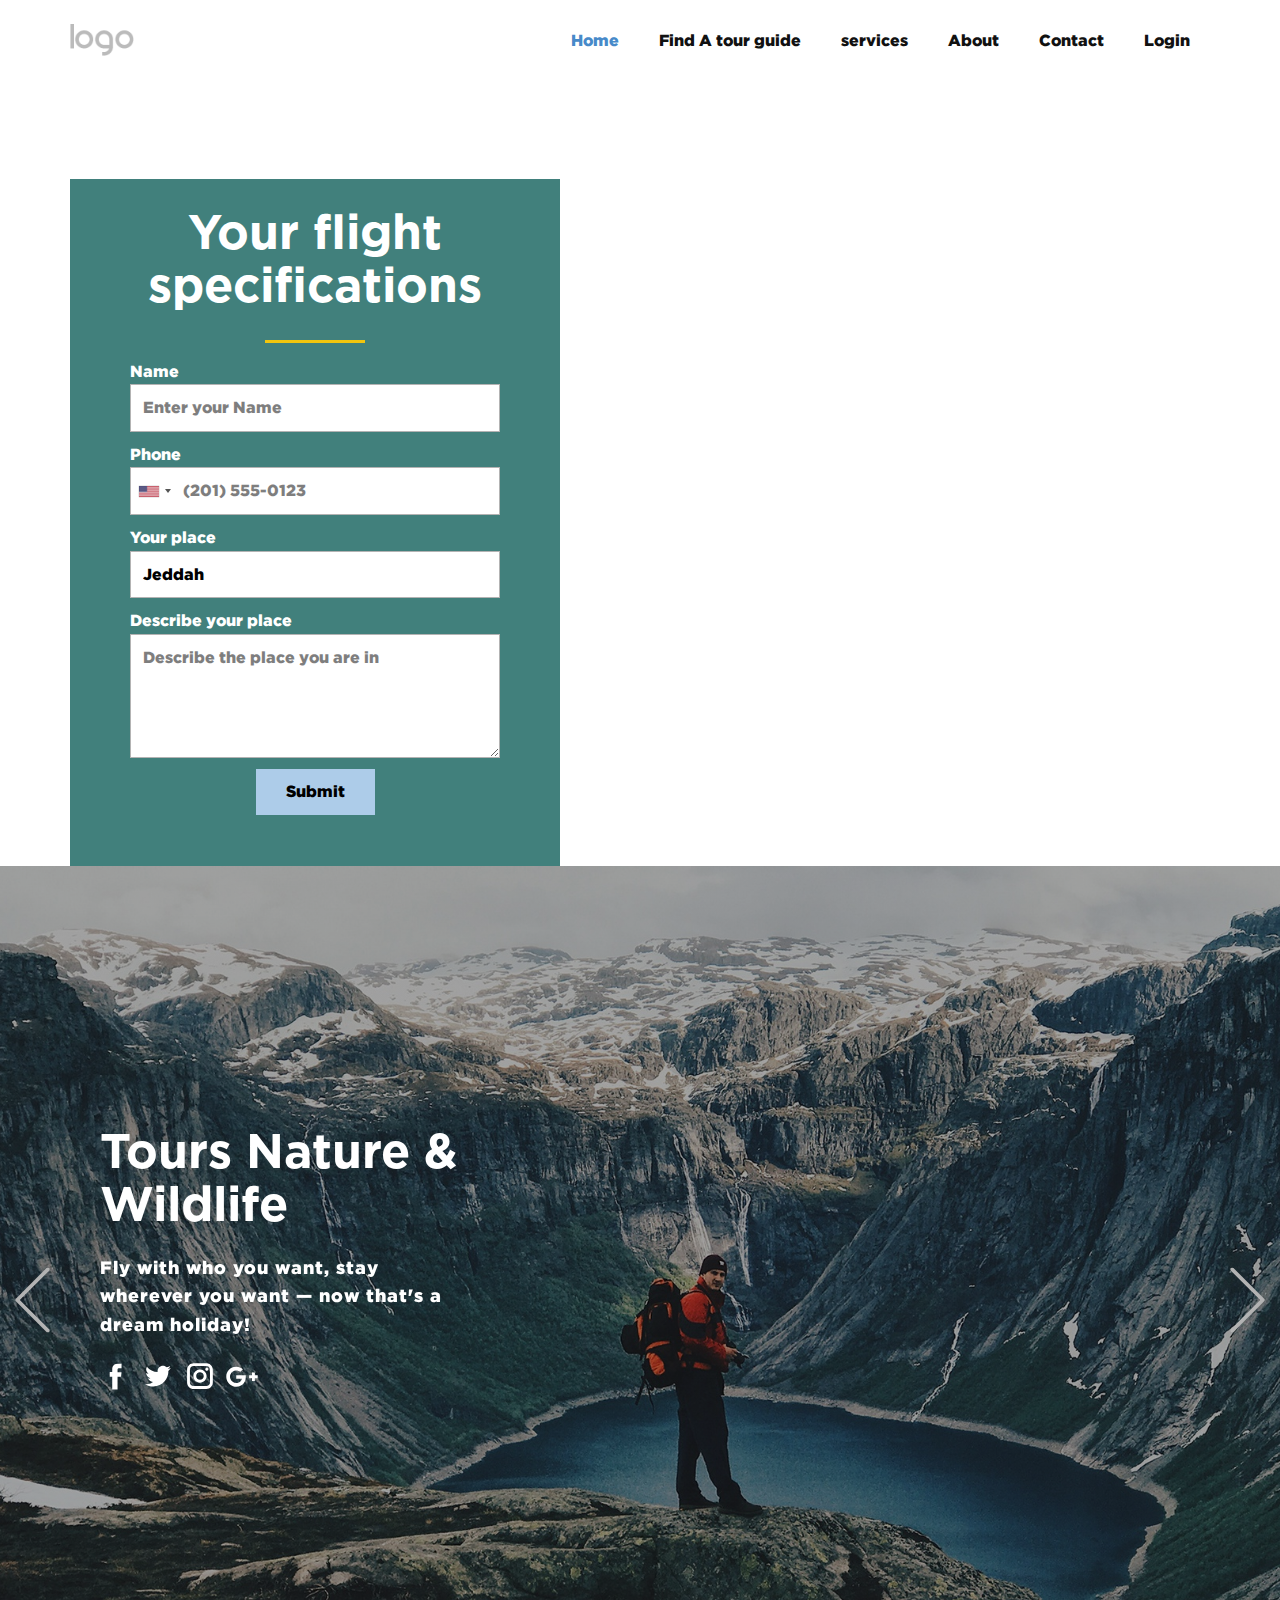
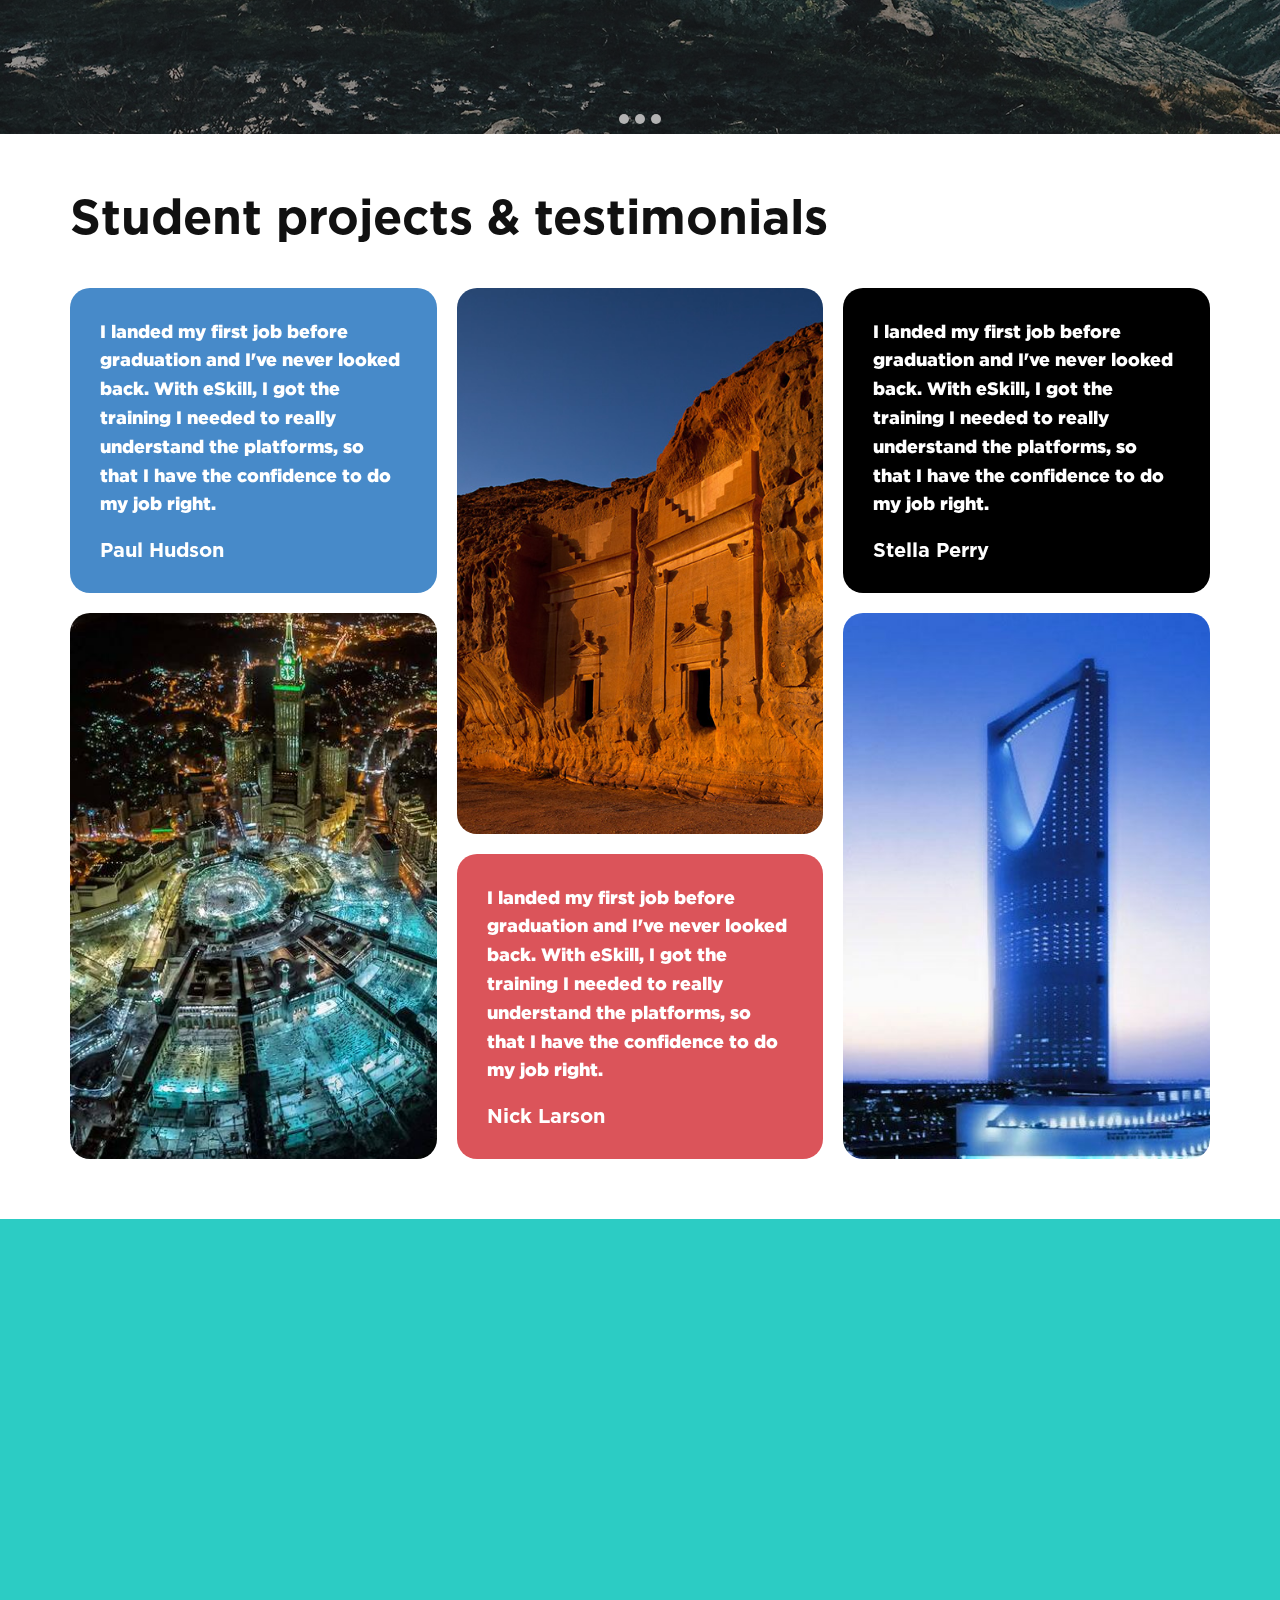
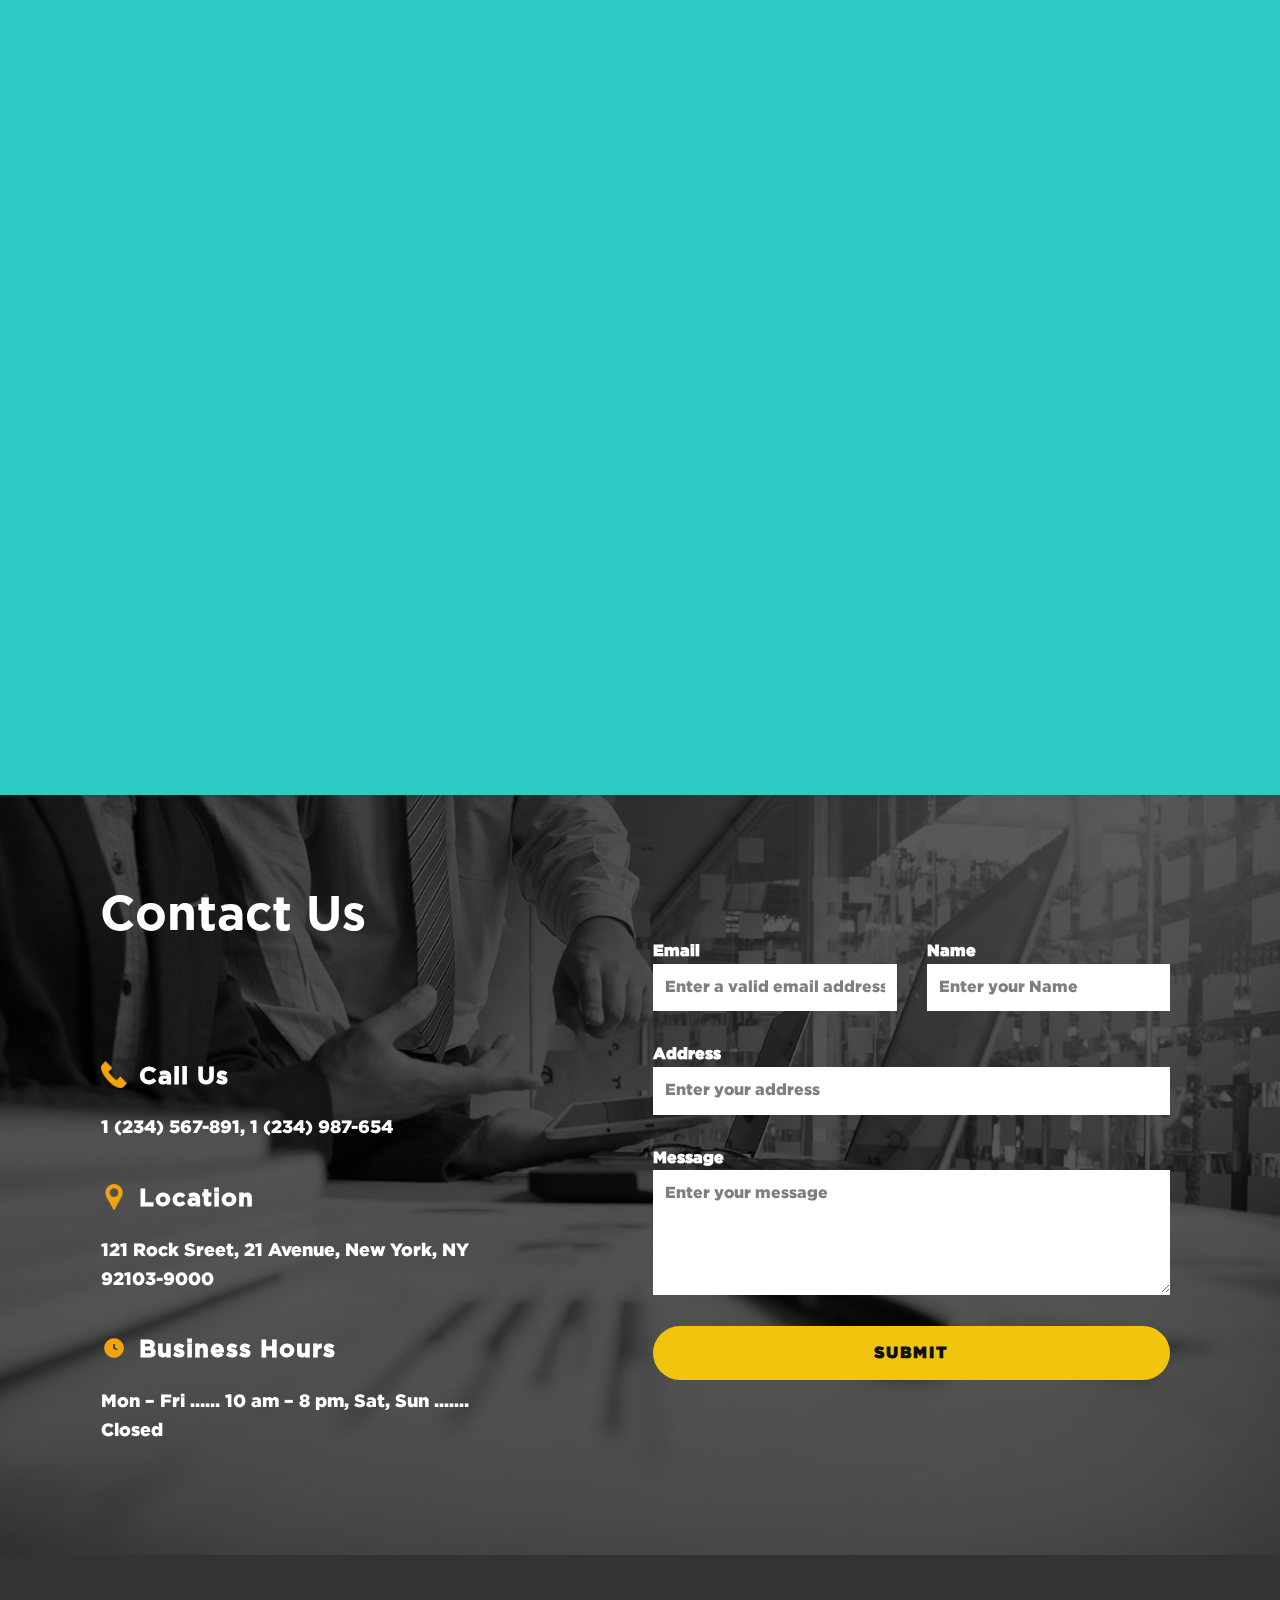
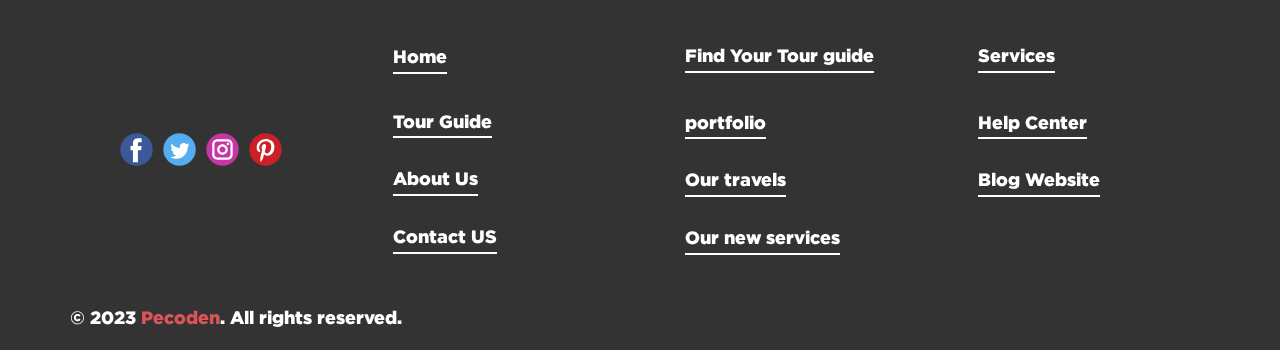
==== commit 913c4eb6: "phone" ====
--- a/index.html
+++ b/index.html
@@ -18,7 +18,7 @@
     <meta property="og:title" content="Home">
     <meta property="og:description" content="">
     <meta property="og:type" content="website">
-  <meta data-intl-tel-input-cdn-path="intlTelInput/"></head>
+  <meta data-intl-tel-input-cdn-path="Includes/Libraries/intlTelInput/"></head>
   <body data-home-page="index.html" data-home-page-title="Home" data-path-to-root="./" data-include-products="false" class="u-body u-xl-mode" data-lang="en"><header class="u-clearfix u-header u-header" id="sec-9969"><div class="u-clearfix u-sheet u-sheet-1">
         <a href="index.html" class="u-image u-logo u-image-1" title="Home">
           <img src="Layout/Default/images/default-logo.png" class="u-logo-image u-logo-image-1">
